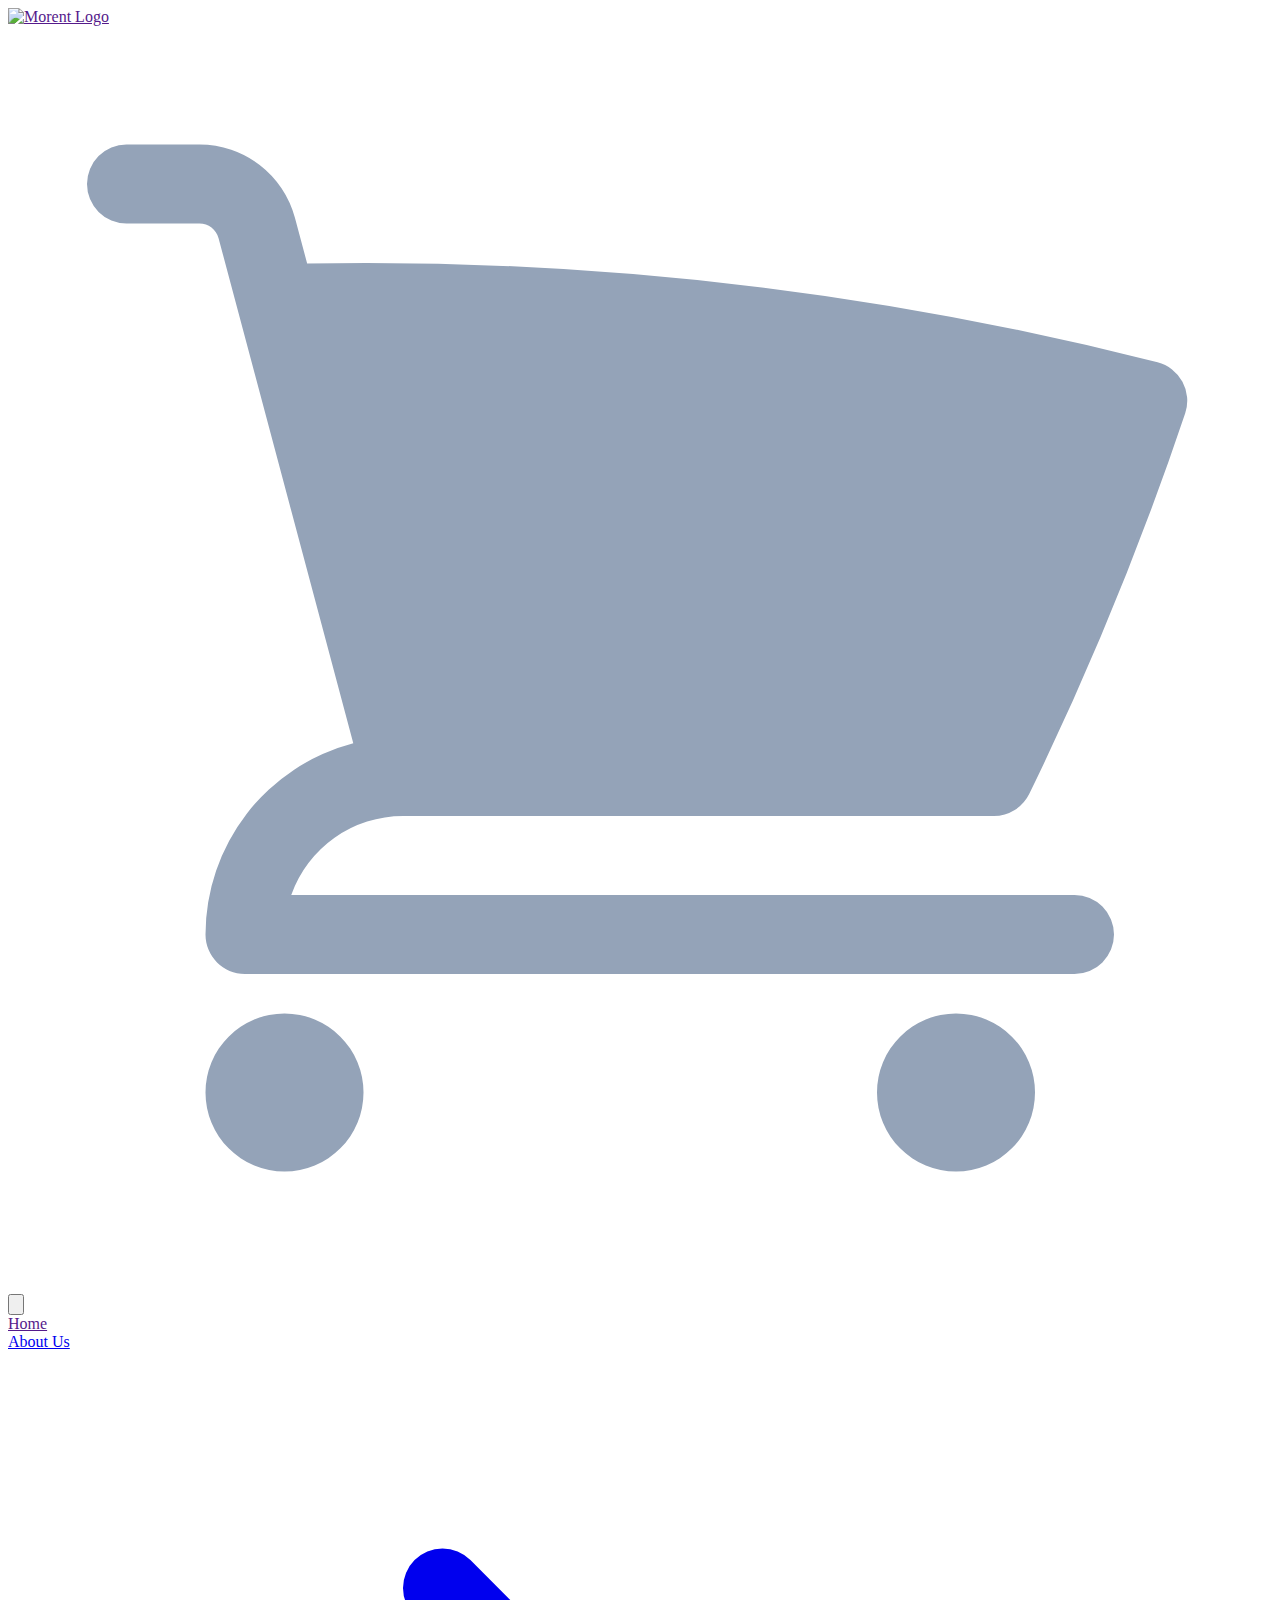
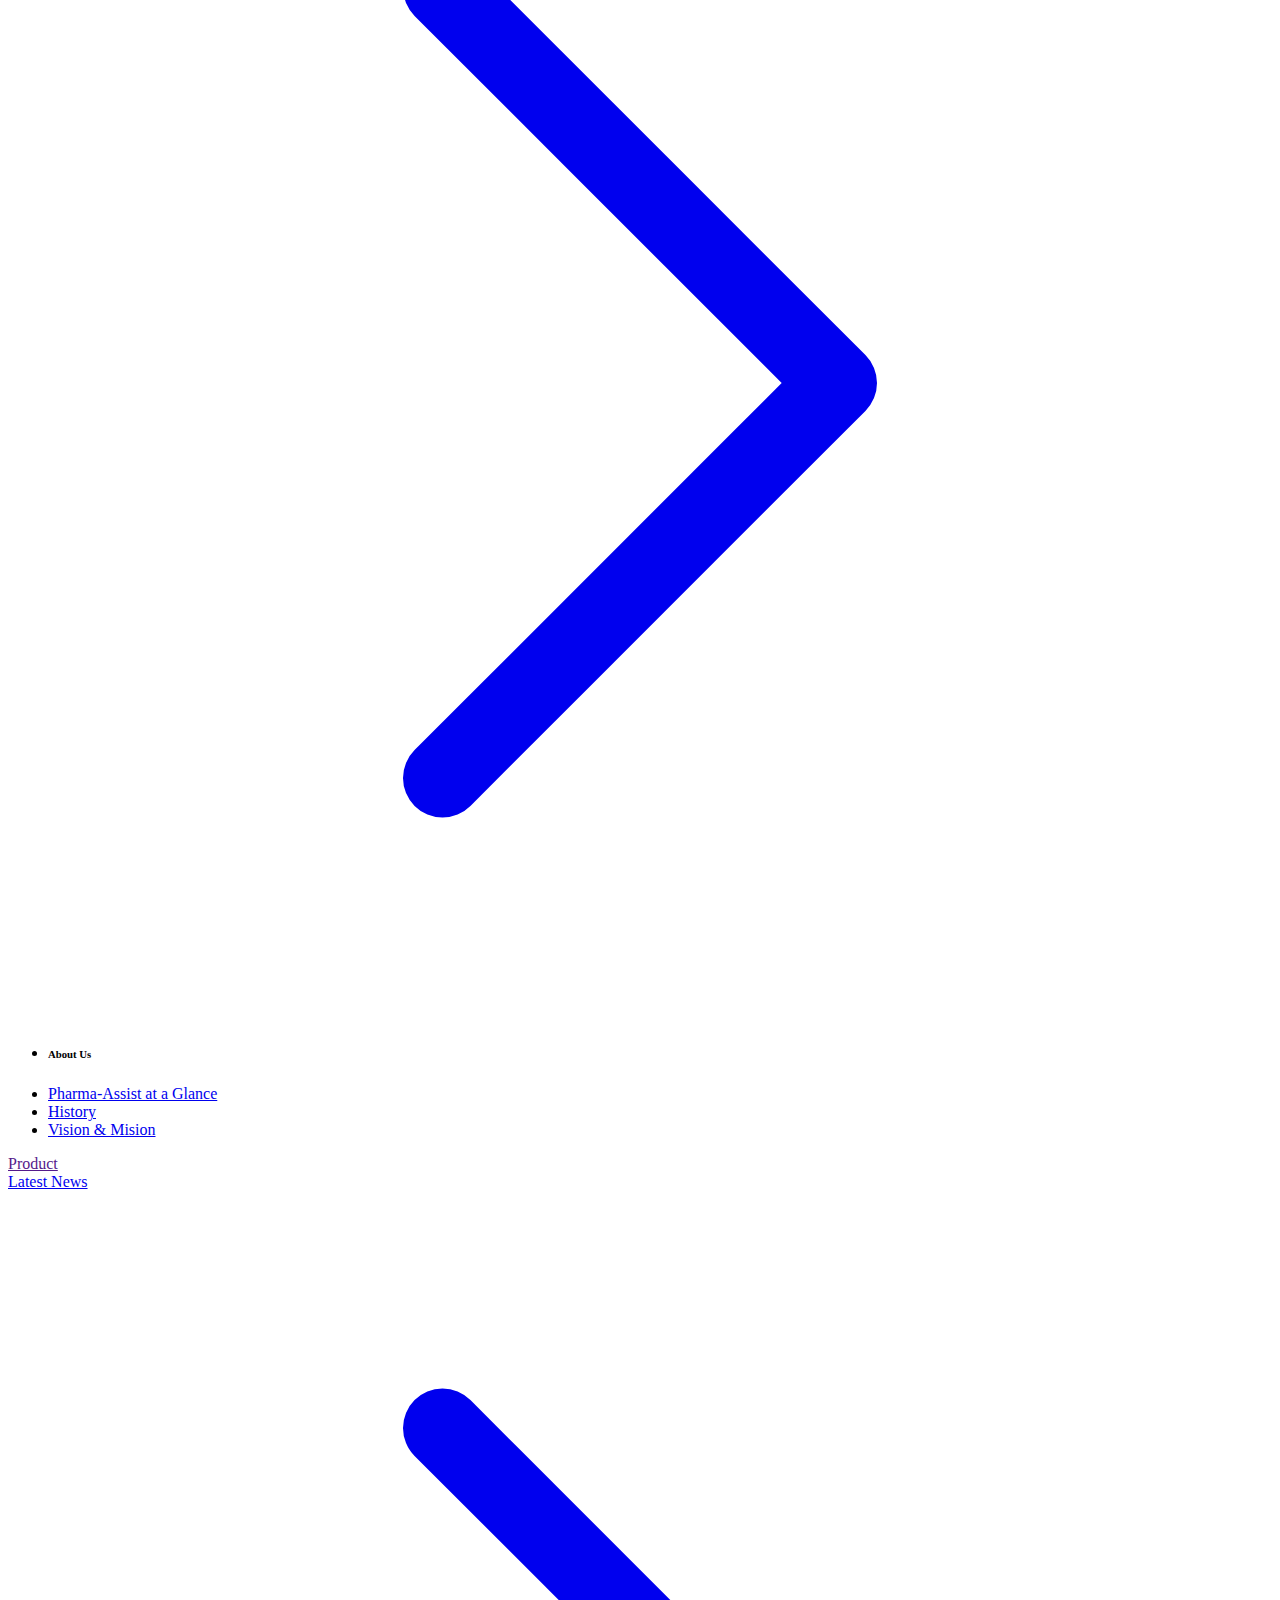
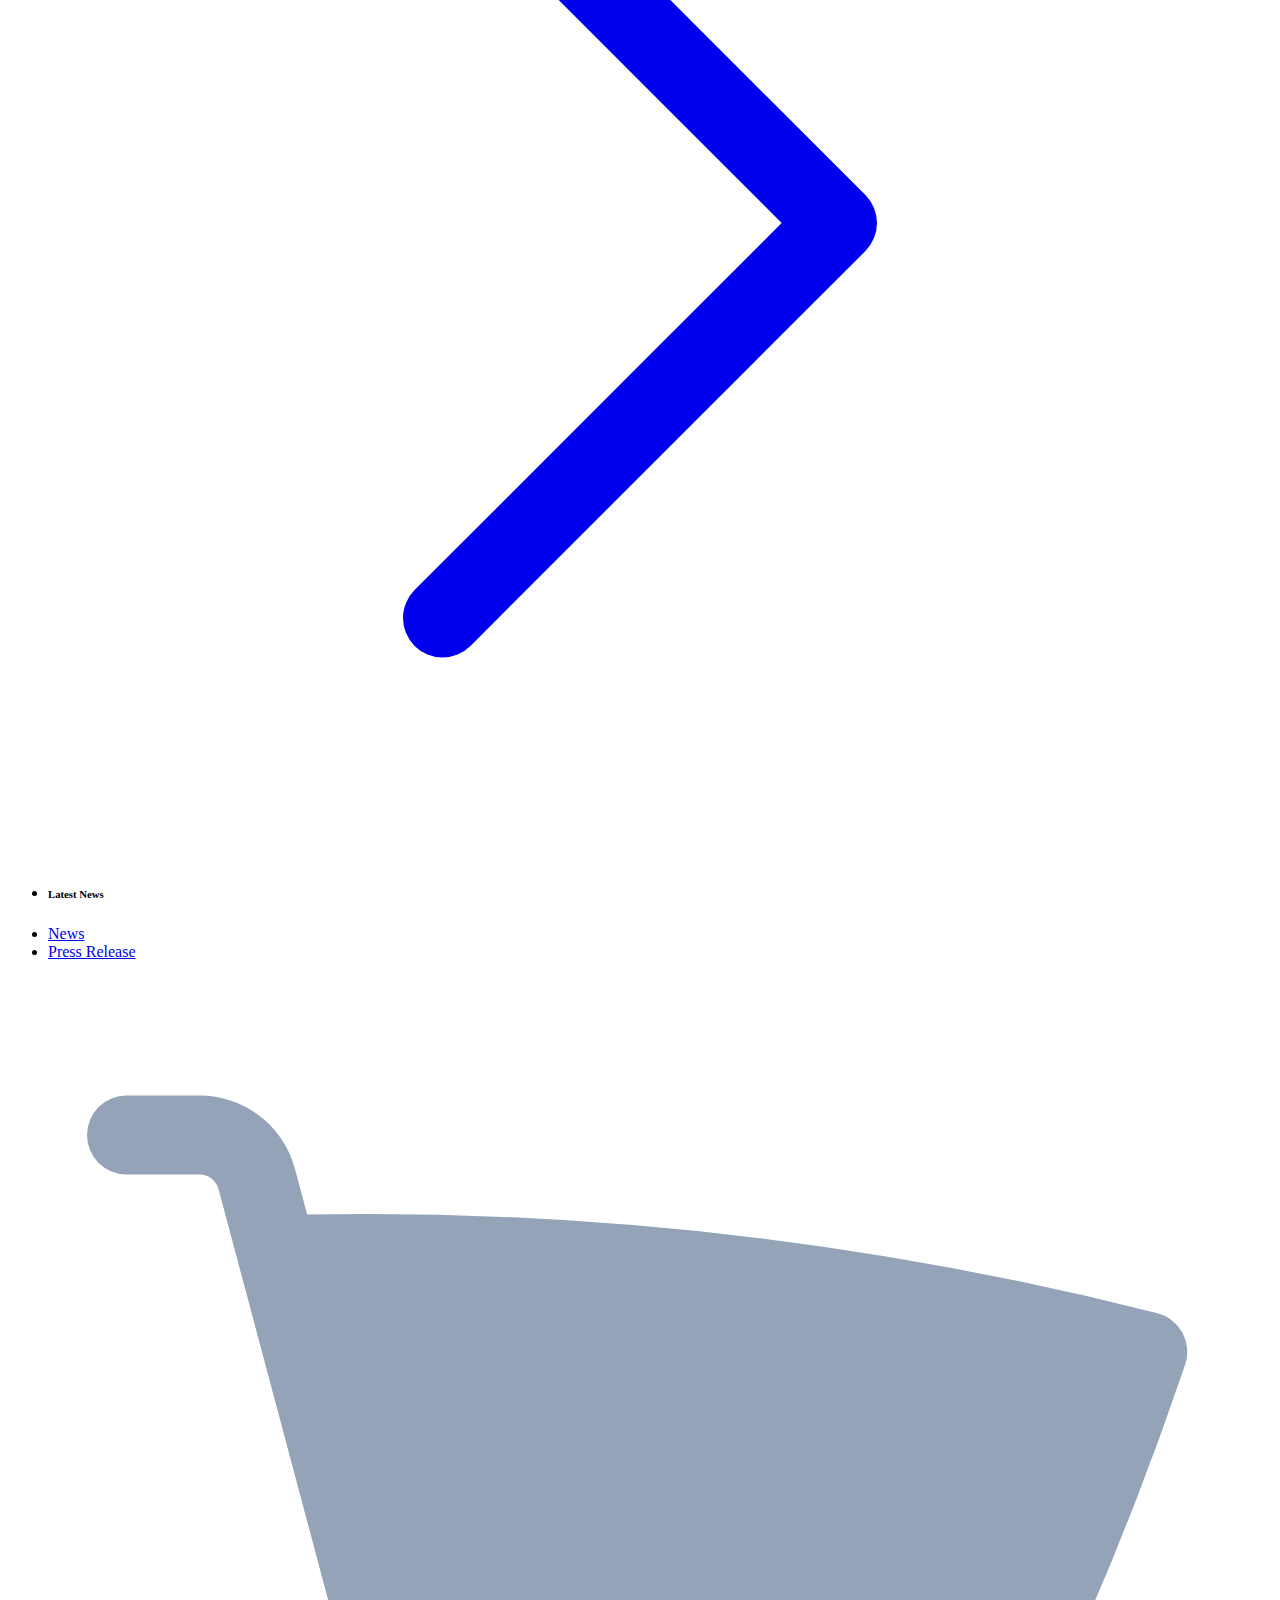
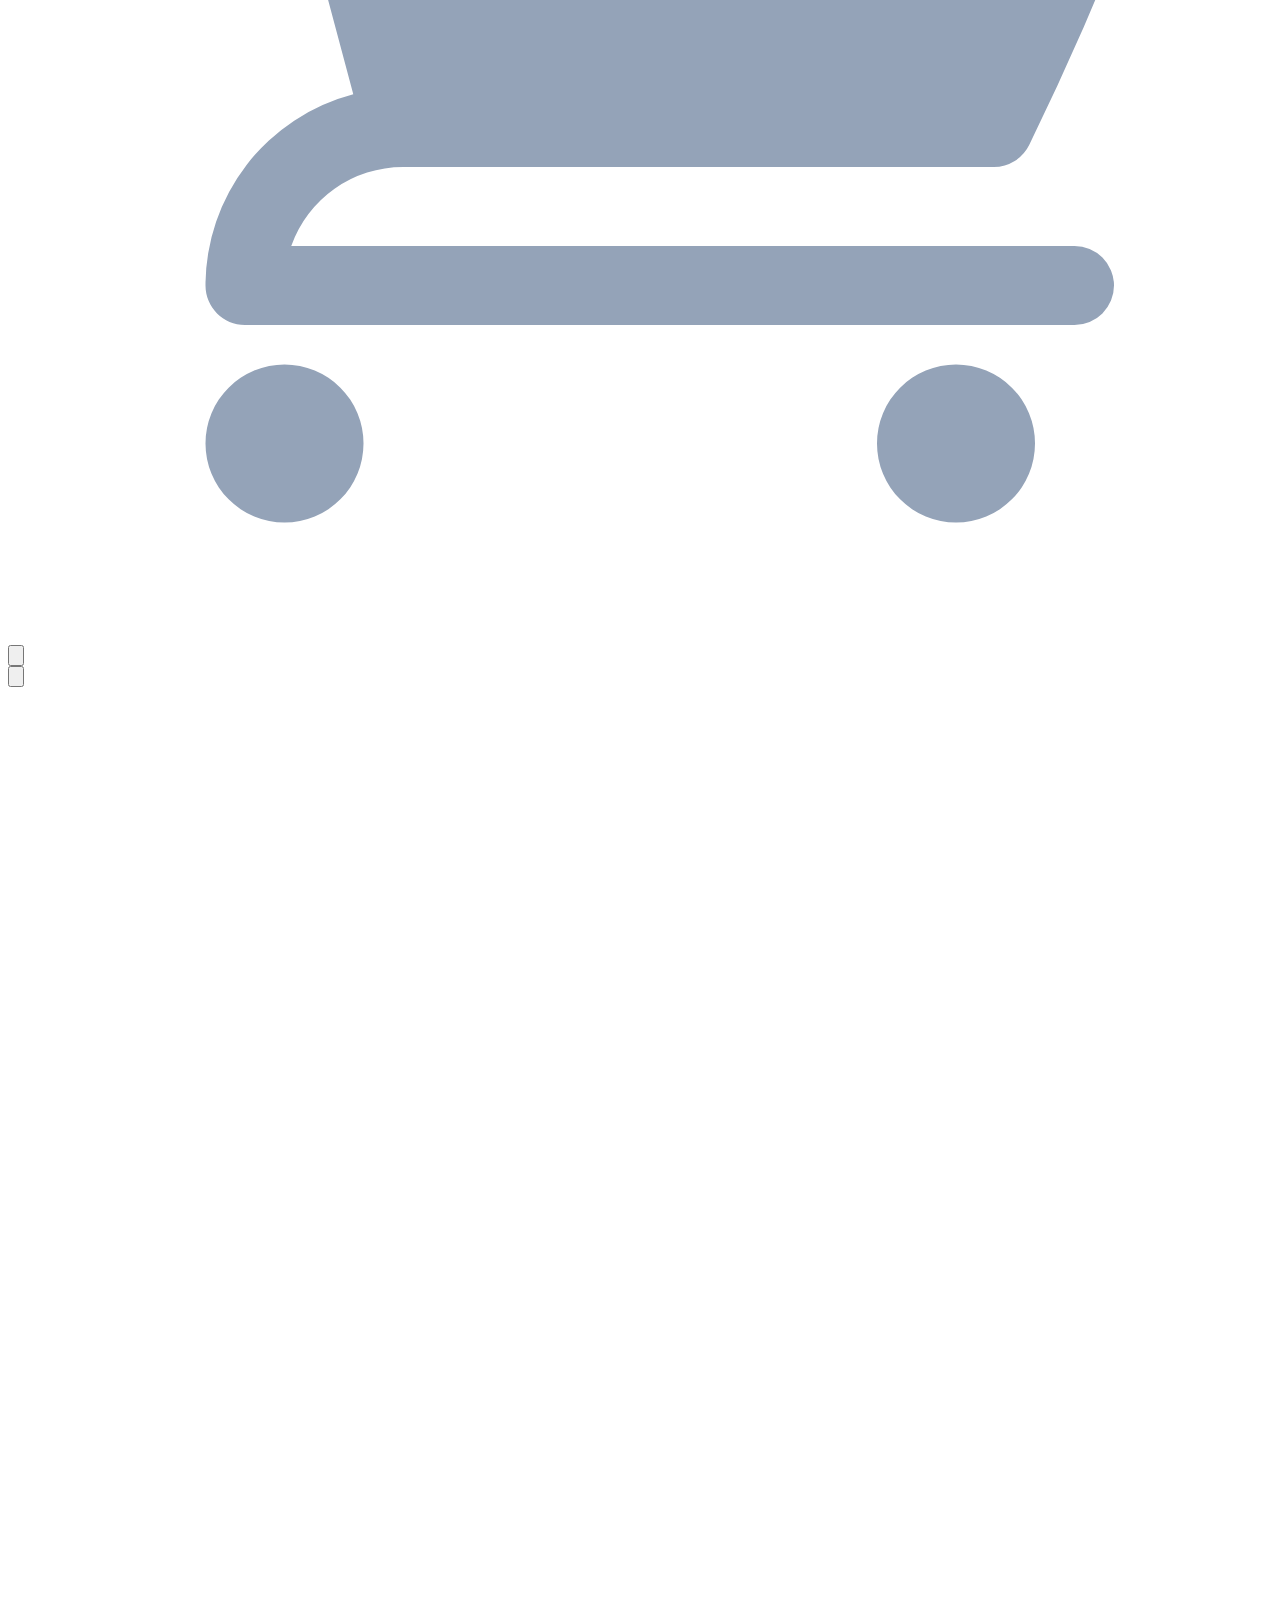
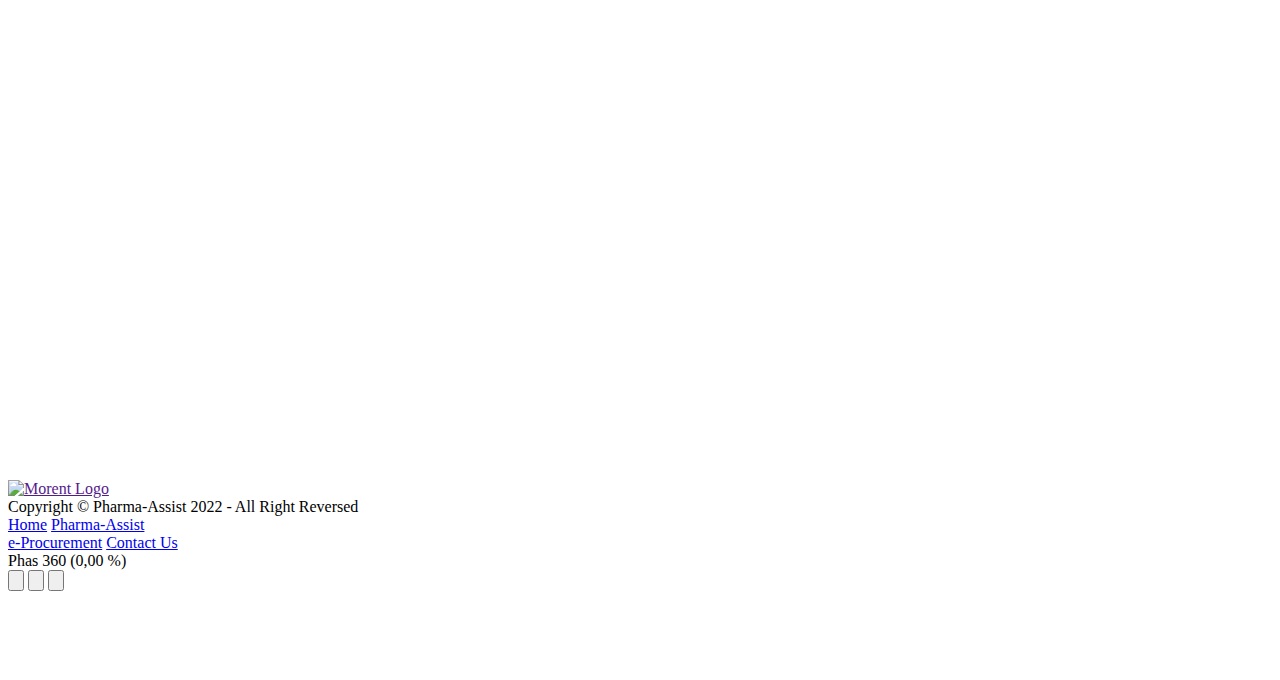
==== index.html @ 494ba5d2 "Revisi" ====
<!DOCTYPE html>
<html lang="en">
  <head>
    <meta charset="UTF-8" />
    <meta http-equiv="X-UA-Compatible" content="IE=edge" />
    <meta name="viewport" content="width=device-width, initial-scale=1.0" />
    <link rel="shortcut icon" href="assets/img/logo_ver.png" type="image/x-icon" />
    <link rel="stylesheet" href="assets/css/style.css" />
    <link href="https://unpkg.com/aos@2.3.1/dist/aos.css" rel="stylesheet" />
    <link rel="stylesheet" href="https://cdnjs.cloudflare.com/ajax/libs/animate.css/4.1.1/animate.min.css" />
    <title>Ujian Blok2 | Kelompok 4</title>
  </head>

  <body>
    <!-- Navbar fixed top-0 z-50 w-full-->
    <nav class="mx-auto shadow fixed top-0 z-50 xl:w-full w-full">
      <div class="container mx-auto flex bg-slate-100 items-center justify-around py-5 xl:py-0 xl:justify-between xl:px-16">
        <a href="" class="focus:outline-none focus-visible:ring-2 ring-neutral-900 rounded-sm z-50 hover:opacity-75 transition-opacity animate__animated animate__flipInX" aria-label="Go to homepage">
          <img src="assets/img/logo_hori.png" class="w-40 xl:w-52" alt="Morent Logo" />
        </a>
        <div class="flex justify-end">
          <a href="#" role="menuitem" class="py-1 mx-6 focus:outline-none hidden" href="" id="cartLg2">
            <svg xmlns="http://www.w3.org/2000/svg" viewBox="0 0 24 24" fill="#94a3b8" class="w-6 h-6 hover:fill-Blue transition-colors duration-300">
              <path
                d="M2.25 2.25a.75.75 0 000 1.5h1.386c.17 0 .318.114.362.278l2.558 9.592a3.752 3.752 0 00-2.806 3.63c0 .414.336.75.75.75h15.75a.75.75 0 000-1.5H5.378A2.25 2.25 0 017.5 15h11.218a.75.75 0 00.674-.421 60.358 60.358 0 002.96-7.228.75.75 0 00-.525-.965A60.864 60.864 0 005.68 4.509l-.232-.867A1.875 1.875 0 003.636 2.25H2.25zM3.75 20.25a1.5 1.5 0 113 0 1.5 1.5 0 01-3 0zM16.5 20.25a1.5 1.5 0 113 0 1.5 1.5 0 01-3 0z"
              />
            </svg>
          </a>

          <button id="menu" class="xl:hidden focus:outline-none focus-visible:ring-2 ring-neutral-900 rounded-sm text-neutral-900 hover:text-neutral-600 transition-colors" aria-expanded="false" aria-label="Open Menu">
            <svg xmlns="http://www.w3.org/2000/svg" class="h-8 w-8" fill="none" viewBox="0 0 24 24" stroke="currentColor" stroke-width="2">
              <path stroke-linecap="round" stroke-linejoin="round" d="M4 6h16M4 12h16M4 18h16" />
            </svg>
          </button>
        </div>

        <div role="menubar" class="hidden flex-col absolute z-40 right-0 left-0 top-16 bg-slate-100 text-center text-lg p-6 items-center xl:flex xl:flex-row xl:justify-end xl:static xl:shadow-none xl:w-1/2">
          <a role="menuitem" class="py-1 px-4 text-neutral-900 hover:text-Blue duration-300" href="">Home</a>

          <!-- Hover Dropdown -->
          <div class="xl:w-max w-full flex xl-flex-row flex-col justify-center" id="wrapHover1">
            <a role="menuitem" class="group px-4 py-1 text-neutral-900 hover:text-Blue transition duration-300 ease-in-out flex items-center justify-center xl:w-max w-full" href="#" type="button" id="hoverNav1">
              About Us
              <svg xmlns="http://www.w3.org/2000/svg" fill="none" viewBox="0 0 24 24" stroke-width="1.5" stroke="currentColor" class="w-4 h-4 ml-1.5 group-hover:rotate-90 transition-transform duration-300">
                <path stroke-linecap="round" stroke-linejoin="round" d="M8.25 4.5l7.5 7.5-7.5 7.5" />
              </svg>
            </a>
            <ul
              class="hidden shadow-none border-slate-200 xl:absolute top-[3.8rem] dropdown-menu xl:w-max w-full bg-slate-50 text-base z-50 py-2 list-none xl:text-left text-center rounded-lg xl:shadow-lg bg-clip-padding transition duration-300 border-[1px] flex flex-col self-center"
              id="ulNav1"
            >
              <li class="flex self-center xl:self-start w-max xl:px-4 px-0">
                <h6 class="text-gray-900 font-semibold text-md bg-transparent">
                  <span>About Us</span>
                </h6>
              </li>
              <li>
                <a
                  class="dropdown-item text-sm py-2 px-4 font-normal w-full whitespace-nowrap bg-transparent text-neutral-900 hover:text-Blue hover:bg-gray-100 transition duration-300 ease-in-out flex items-center justify-center xl:justify-start"
                  href="#"
                >
                  <span>Pharma-Assist at a Glance</span>
                </a>
              </li>
              <li>
                <a
                  href="/About.html"
                  class="dropdown-item text-sm py-2 px-4 font-normal w-full whitespace-nowrap bg-transparent text-neutral-900 hover:text-Blue hover:bg-gray-100 transition duration-300 ease-in-out flex items-center justify-center xl:justify-start"
                >
                  <span>History</span>
                </a>
              </li>
              <li>
                <a
                  href="About.html#vision"
                  class="dropdown-item text-sm py-2 px-4 font-normal w-full whitespace-nowrap bg-transparent text-neutral-900 hover:text-Blue hover:bg-gray-100 transition duration-300 ease-in-out flex items-center justify-center xl:justify-start"
                >
                  <span>Vision & Mision</span>
                </a>
              </li>
            </ul>
          </div>
          <!-- End Hover Dropdown -->

          <a role="menuitem" class="py-1 px-4 text-neutral-900 hover:text-Blue duration-300" href="">Product</a>

          <!-- Hover Dropdown -->
          <div class="xl:w-max w-full flex xl-flex-row flex-col justify-center" id="wrapHover2">
            <a role="menuitem" class="group px-4 py-1 text-neutral-900 hover:text-Blue transition duration-300 ease-in-out flex items-center justify-center xl:w-max w-full" href="#" type="button" id="hoverNav2">
              Latest News
              <svg xmlns="http://www.w3.org/2000/svg" fill="none" viewBox="0 0 24 24" stroke-width="1.5" stroke="currentColor" class="w-4 h-4 ml-1.5 group-hover:rotate-90 transition-transform duration-300">
                <path stroke-linecap="round" stroke-linejoin="round" d="M8.25 4.5l7.5 7.5-7.5 7.5" />
              </svg>
            </a>
            <ul
              class="hidden shadow-none border-slate-2 xl:absolute top-[3.8rem] dropdown-menu xl:w-max w-full bg-slate-50 text-base z-50 py-2 list-none xl:text-left text-center rounded-lg xl:shadow-lg bg-clip-padding transition duration-300 border-[1px] border-slate-200 flex flex-col self-center"
              id="ulNav2"
            >
              <li class="flex self-center xl:self-start w-max xl:px-4 px-0 xl:pr-20 pr-0">
                <h6 class="text-gray-900 font-semibold text-md bg-transparent">Latest News</h6>
              </li>
              <li>
                <a
                  class="dropdown-item text-sm py-2 px-4 font-normal w-full whitespace-nowrap bg-transparent text-gray-700 hover:text-Blue hover:bg-gray-100 transition duration-300 ease-in-out flex items-center justify-center xl:justify-start"
                  href="/New.html"
                >
                  <span>News</span>
                </a>
              </li>
              <li>
                <a
                  class="dropdown-item text-sm py-2 px-4 font-normal w-full whitespace-nowrap bg-transparent text-gray-700 hover:text-Blue hover:bg-gray-100 transition duration-300 ease-in-out flex items-center justify-center xl:justify-start"
                  href="/New.html#PressNews"
                >
                  <span>Press Release</span>
                </a>
              </li>
            </ul>
          </div>
          <!-- End Hover Dropdown -->

          <a href="#" role="menuitem" class="py-1 mx-6" href="" id="cartLg">
            <svg xmlns="http://www.w3.org/2000/svg" viewBox="0 0 24 24" fill="#94a3b8" class="w-6 h-6 hover:fill-Blue transition-colors duration-300">
              <path
                d="M2.25 2.25a.75.75 0 000 1.5h1.386c.17 0 .318.114.362.278l2.558 9.592a3.752 3.752 0 00-2.806 3.63c0 .414.336.75.75.75h15.75a.75.75 0 000-1.5H5.378A2.25 2.25 0 017.5 15h11.218a.75.75 0 00.674-.421 60.358 60.358 0 002.96-7.228.75.75 0 00-.525-.965A60.864 60.864 0 005.68 4.509l-.232-.867A1.875 1.875 0 003.636 2.25H2.25zM3.75 20.25a1.5 1.5 0 113 0 1.5 1.5 0 01-3 0zM16.5 20.25a1.5 1.5 0 113 0 1.5 1.5 0 01-3 0z"
              />
            </svg>
          </a>
        </div>
      </div>
    </nav>
    <!-- Navbar -->

    <!-- Carousel -->
    <section id="carousel">
      <div class="">
        <div
          class="max-w-full mx-auto relative xl:-mt-[1.5rem] mt-16 xl:-mb-12 -mb-0"
          x-data="{
        activeSlide: 1,
        slides: [
          {id: 1, title: 'Slide 1', src: 'assets/img/Mentats_carou.png'},
          {id: 2, title: 'Slide 2', src: 'assets/img/Peelz_carou.png'},
          {id: 3, title: 'Slide 3', src: 'assets/img/Triherbal_carou.png'},
          {id: 4, title: 'Slide 4', src: 'assets/img/Buffout_carou.png'}
        ],
        loop(){
            setInterval(() => {this.activeSlide = this.activeSlide === 4 ? 1 : this.activeSlide + 1}, 7000);
        }
      }"
          x-init="loop()"
        >
          <template x-for="(slide in slides" : key="slide.id">
            <div x-show="activeSlide === slide.id" class="text-white inline relative">
              <img :src="slide.src" class="object-cover w-full xl:h-full h-[14rem] scale-x-100 xl:scale-y-[.75] scale-y-1" />
            </div>
          </template>

          <div class="absolute flex inset-0">
            <div class="flex items-center justify-start w-1/2">
              <button
                class="bg-slate-200 hover:bg-Blue text-black hover:text-white font-bold rounded-full xl:w-10 xl:h-10 w-5 h-5 shadow-md flex items-center justify-center xl:ml-14 ml-4 transition duration-300"
                x-on:click="activeSlide = activeSlide === 1 ? slides.length : activeSlide - 1"
              >
                <svg xmlns="http://www.w3.org/2000/svg" fill="none" viewBox="0 0 24 24" stroke-width="1.5" stroke="currentColor" class="xl:w-5 xl:h-5 w-3 h-3">
                  <path stroke-linecap="round" stroke-linejoin="round" d="M15.75 19.5L8.25 12l7.5-7.5" />
                </svg>
              </button>
            </div>
            <div class="flex items-center justify-end w-1/2">
              <button
                class="bg-slate-200 hover:bg-Blue text-black hover:text-white font-bold rounded-full xl:w-10 xl:h-10 w-5 h-5 shadow-md flex items-center justify-center xl:mr-14 mr-4 transition duration-300"
                x-on:click="activeSlide = activeSlide === slides.length ? 1 : activeSlide + 1"
              >
                <svg xmlns="http://www.w3.org/2000/svg" fill="none" viewBox="0 0 24 24" stroke-width="1.5" stroke="currentColor" class="xl:w-5 xl:h-5 w-3 h-3">
                  <path stroke-linecap="round" stroke-linejoin="round" d="M8.25 4.5l7.5 7.5-7.5 7.5" />
                </svg>
              </button>
            </div>
          </div>

          <div class="absolute xl:w-1/3 w-1/2 xl:bottom-5 bottom-0 xl:-translate-y-[6.6rem] -translate-y-0 flex items-center justify-center xl:left-1/3 left-1/4">
            <template x-for="(slide in slides" : key="slide.id">
              <button
                class="flex-1 w-0 h-2 mt-4 mx-2 mb-2 rounded-full overflow-hidden transition-colors duration-200 ease-out shadow hover:bg-blue-400 hover:shadow-lg"
                :class="{
              'bg-Blue' : activeSlide === slide.id, 
              'bg-blue-100' : activeSlide !== slide.id, 
              }"
                x-on:click="activeSlide = slide.id"
              ></button>
            </template>
          </div>
        </div>
      </div>
    </section>
    <!-- end Carousel -->

    <!-- Body 1 -->
    <section>
      <div class="mx-4 h-max mb-10" data-aos="fade-up" data-aos-duration="1000">
        <div class="flex justify-around uppercase text-Blue xl:text-4xl text-base mt-10">
          <div class="flex justify-center items-center h-2">
            <label class="tracking-tight">________________</label>
          </div>
          <h1>SUSTAINABILITY</h1>
          <div class="flex justify-center items-center h-2">
            <label class="tracking-tight">________________</label>
          </div>
        </div>

        <div class="mt-14 flex xl:flex-row flex-col xl:gap-0 gap-6 box-border justify-center">
          <!-- max-w-base kalo card dikit -->

          <div class="flex justify-center" data-aos="fade-up" data-aos-duration="1000" data-aos-delay="100">
            <div class="bg-white max-w-xs flex flex-col justify-start">
              <div class="w-1/4 h-1/4 flex self-center">
                <img class="w-full h-full" src="assets/img/sus1.png" alt="sus1" />
              </div>
              <div class="text-center flex justify-between flex-col">
                <h5 class="text-gray-900 text-3xl font-medium mb-2">Environmental Preservation</h5>
                <p class="text-gray-700 text-base my-2 mx-5">Reducing environment impact from the company's operations</p>
              </div>
              <div class="flex justify-center">
                <button
                  type="button"
                  class="inline-block px-6 py-2.5 bg-blue-500 text-white font-medium text-xs leading-tight uppercase rounded-full shadow-md hover:bg-Blue hover:shadow-lg focus:bg-Blue focus:shadow-lg focus:outline-none focus:ring-0 active:bg-blue-800 active:shadow-lg transition duration-150 ease-in-out"
                >
                  See More
                </button>
              </div>
            </div>
          </div>

          <div class="flex justify-center" data-aos="fade-up" data-aos-duration="1000" data-aos-delay="200">
            <div class="bg-white max-w-xs flex flex-col justify-start">
              <div class="w-1/4 h-1/4 self-center">
                <img class="w-full h-full" src="assets/img/sus2.png" alt="sus2" />
              </div>
              <div class="text-center flex flex-col justify-between">
                <h5 class="text-gray-900 text-3xl font-medium my-2 mx-3">Inclusive Business</h5>
                <p class="text-gray-700 text-base my-2 mx-5">Supporting the inclusion of scientists in our research and contributing to socio-economic development of surrounding</p>
                <div class="flex justify-center">
                  <button
                    type="button"
                    class="inline-block px-6 py-2.5 bg-blue-500 text-white font-medium text-xs leading-tight uppercase rounded-full shadow-md hover:bg-Blue hover:shadow-lg focus:bg-Blue focus:shadow-lg focus:outline-none focus:ring-0 active:bg-blue-800 active:shadow-lg transition duration-150 ease-in-out"
                  >
                    See More
                  </button>
                </div>
              </div>
            </div>
          </div>

          <div class="flex justify-center" data-aos="fade-up" data-aos-duration="1000" data-aos-delay="300">
            <div class="bg-white max-w-xs flex flex-col justify-start">
              <div class="self-center w-1/4 h-1/4">
                <img class="w-full h-full" src="assets/img/sus3.png" alt="sus3" />
              </div>
              <div class="text-center flex flex-col justify-between">
                <h5 class="text-gray-900 text-3xl font-medium my-2 mx-3">Employee Welfare</h5>
                <p class="text-gray-700 text-base my-2 mx-5">Upholding human rights and improving employee welfare</p>
                <div class="flex justify-center">
                  <button
                    type="button"
                    class="inline-block px-6 py-2.5 bg-blue-500 text-white font-medium text-xs leading-tight uppercase rounded-full shadow-md hover:bg-Blue hover:shadow-lg focus:bg-Blue focus:shadow-lg focus:outline-none focus:ring-0 active:bg-blue-800 active:shadow-lg transition duration-150 ease-in-out"
                  >
                    See More
                  </button>
                </div>
              </div>
            </div>
          </div>
        </div>

        <div class="mt-8 flex xl:flex-row flex-col xl:gap-0 gap-6 box-border justify-center">
          <div class="flex justify-center" data-aos="fade-up" data-aos-duration="1000" data-aos-delay="100">
            <div class="bg-white max-w-xs flex flex-col justify-start">
              <div class="self-center w-1/4 h-1/4">
                <img class="w-full h-full" src="assets/img/sus4.png" alt="sus4" />
              </div>
              <div class="text-center flex flex-col justify-between">
                <h5 class="text-gray-900 text-3xl font-medium my-2 mx-3">Product Integrity</h5>
                <p class="text-gray-700 text-base my-2 mx-5">Providing high quality, safe, and healthy products</p>
                <div class="flex justify-center">
                  <button
                    type="button"
                    class="inline-block px-6 py-2.5 bg-blue-500 text-white font-medium text-xs leading-tight uppercase rounded-full shadow-md hover:bg-Blue hover:shadow-lg focus:bg-Blue focus:shadow-lg focus:outline-none focus:ring-0 active:bg-blue-800 active:shadow-lg transition duration-150 ease-in-out"
                  >
                    See More
                  </button>
                </div>
              </div>
            </div>
          </div>

          <div class="flex justify-center" data-aos="fade-up" data-aos-duration="1000" data-aos-delay="200">
            <div class="bg-white max-w-xs flex flex-col justify-start">
              <div class="self-center w-1/4 h-1/4">
                <img class="w-full h-full" src="assets/img/sus5.png" alt="sus5" />
              </div>
              <div class="text-center flex flex-col justify-between">
                <h5 class="text-gray-900 text-3xl font-medium my-2 mx-3">Sustainable Sourcing</h5>
                <p class="text-gray-700 text-base my-2 mx-5">Ensuring a sustainable and responsible sourcing throughout supply chain</p>
                <div class="flex justify-center">
                  <button
                    type="button"
                    class="inline-block px-6 py-2.5 bg-blue-500 text-white font-medium text-xs leading-tight uppercase rounded-full shadow-md hover:bg-Blue hover:shadow-lg focus:bg-Blue focus:shadow-lg focus:outline-none focus:ring-0 active:bg-blue-800 active:shadow-lg transition duration-150 ease-in-out"
                  >
                    See More
                  </button>
                </div>
              </div>
            </div>
          </div>
        </div>
      </div>
    </section>
    <!-- End Body 1 -->

    <!-- Body 2 (All Product) -->
    <section>
      <div
        class="mx-4 mt-15 h-max pt-10 pb-36 flex justify-center relative"
        x-data="{
        activeSlide: 1,
        slides: [
          {id: 1, title: 'Mentats', brand: 'assets/img/Mentats_brand.png', src: 'assets/img/Mentats.png', desc: 'The chalky red tablets manufactured by Med-Tek Laboratories were a popular recreational drug that was favored by consumers for their effect on creativity. The active ingredient is a powerful nootropic that increases memory-related functions and speeds up other mental processes.'},
          {id: 2, title: 'Peelz', brand: 'assets/img/Peelz_brand.png', src: 'assets/img/Peelz.png', desc: 'Genteks opioid painkiller for severe pain, if Paracetamol or Ibuprofen doesnt help. Hospital-environment only and CEDA-certified safe.'},
          {id: 3, title: 'Triherbal', brand: 'assets/img/Triherbal_brand.png', src: 'assets/img/Triherbal.png', desc: 'Consist of native plant species from the Arklay Mountains in Raccoon City. The green herb helps strengthen the natural healing process so that wounds heal faster while also having an active immune function that helps fight viral infection. The blue herb neutralizes natural toxins, while the red herb is used to enhance the effects of other herbs when mixed.'},
          {id: 4, title: 'Buffout', brand: 'assets/img/Buffout_brand.png', src: 'assets/img/Buffout.png', desc: 'Highly advanced steroids that increase strength, reflexes, and endurance. Although highly addictive, it was a popular choice among athletes. Their clandestine - and illicit - use of the drug made its use by amateurs popular and widespread. With it, they could run longer and work out harder without the burden of unnecessary training'}
        ],
        loop(){
            setInterval(() => {this.activeSlide = this.activeSlide === 4 ? 1 : this.activeSlide + 1}, 7000);
        }
      }"
        x-init="loop()"
        data-aos="fade-up"
        data-aos-duration="1000"
      >
        <div class="w-full flex flex-col items-center">
          <div class="flex justify-around uppercase text-Blue xl:text-4xl text-base w-full">
            <div class="flex justify-center items-center h-2">
              <label class="tracking-tight">________________</label>
            </div>
            <h1>Our Product</h1>
            <div class="flex justify-center items-center h-2">
              <label class="tracking-tight">________________</label>
            </div>
          </div>
          <!-- Detail Product -->
          <div class="mt-7 h-max w-max xl:px-16 px-0" data-aos="fade-up" data-aos-duration="1000" data-aos-delay="100">
            <template x-for="(slide in slides" : key="slide.id">
              <div x-show="activeSlide === slide.id" class="text-black">
                <div class="py-5">
                  <h1 x-text="slide.title" class="text-center text-3xl font-medium"></h1>
                </div>

                <div class="flex xl:flex-row flex-col justify-center items-center space-x-10 xl:py-5 py-0">
                  <img :src="slide.src" class="object-cover w-72 xl:h-full h-full xl:scale-100 scale-50" />

                  <div class="flex flex-col">
                    <div class="xl:w-[30rem] w-[15rem]">
                      <p x-text="slide.desc" class="text-sm xl:text-lg font-semibold"></p>
                    </div>
                    <button
                      type="button"
                      class="my-5 inline-block py-3 xl:w-1/4 w-max xl:px-0 px-4 bg-blue-500 text-white text leading-tight rounded-full shadow-md hover:bg-Blue hover:shadow-lg focus:shadow-lg focus:outline-none focus:ring-0 active:bg-blue-800 active:shadow-lg transition duration-150 ease-in-out"
                    >
                      See More
                    </button>
                  </div>
                </div>
              </div>
            </template>
            <!-- test -->

            <div class="hidden absolute xl:w-1/2 w-full top-1/3 flex items-center justify-between xl:left-1/4 left-0" id="kiriKanan2" data-aos="fade-up" data-aos-duration="1000" data-aos-delay="50">
              <button x-on:click="activeSlide = activeSlide === 1 ? slides.length : activeSlide - 1" class="flex justify-center items-center bg-gray-300 rounded-full p-3 group duration-300 hover:bg-Blue mr-5">
                <svg xmlns="http://www.w3.org/2000/svg" fill="none" viewBox="0 0 24 24" stroke-width="1.5" stroke="currentColor" class="xl:w-6 xl:h-6 w-4 h-4 duration-300 group-hover:stroke-white">
                  <path stroke-linecap="round" stroke-linejoin="round" d="M15.75 19.5L8.25 12l7.5-7.5" />
                </svg>
              </button>
              <button x-on:click="activeSlide = activeSlide === slides.length ? 1 : activeSlide + 1" class="flex justify-center items-center bg-gray-300 rounded-full p-3 group duration-300 hover:bg-Blue ml-5">
                <svg xmlns="http://www.w3.org/2000/svg" fill="none" viewBox="0 0 24 24" stroke-width="1.5" stroke="currentColor" class="xl:w-6 xl:h-6 w-4 h-4 group-hover:stroke-white duration-300">
                  <path stroke-linecap="round" stroke-linejoin="round" d="M8.25 4.5l7.5 7.5-7.5 7.5" />
                </svg>
              </button>
            </div>

            <!-- end test -->
          </div>
          <!-- End Detail Product -->
        </div>

        <div class="absolute xl:w-1/2 w-1/2 bottom-3 flex items-center justify-center xl:left-1/4 left-1/4" id="kiriKanan" data-aos="fade-up" data-aos-duration="1000" data-aos-delay="50">
          <button x-on:click="activeSlide = activeSlide === 1 ? slides.length : activeSlide - 1" class="flex justify-center items-center bg-gray-300 rounded-full p-3 group duration-300 hover:bg-Blue mr-5">
            <svg xmlns="http://www.w3.org/2000/svg" fill="none" viewBox="0 0 24 24" stroke-width="1.5" stroke="currentColor" class="xl:w-6 xl:h-6 w-3 h-3 duration-300 group-hover:stroke-white">
              <path stroke-linecap="round" stroke-linejoin="round" d="M15.75 19.5L8.25 12l7.5-7.5" />
            </svg>
          </button>
          <template x-for="(slide in slides" : key="slide.id">
            <button
              class="flex-1 w-20 h-[7.8rem] mx-[.4px] overflow-hidden transition-opacity duration-300 ease-out border-2 border-slate-300 hover:opacity-100 shadow"
              x-on:click="activeSlide = slide.id"
              :class="{
               'opacity-100' : activeSlide === slide.id, 
              'opacity-50 shadow-lg' : activeSlide !== slide.id, 
               }"
            >
              <img :src="slide.brand" alt="" class="object-cover w-full h-full scale-75" />
            </button>
          </template>
          <button x-on:click="activeSlide = activeSlide === slides.length ? 1 : activeSlide + 1" class="flex justify-center items-center bg-gray-300 rounded-full p-3 group duration-300 hover:bg-Blue ml-5">
            <svg xmlns="http://www.w3.org/2000/svg" fill="none" viewBox="0 0 24 24" stroke-width="1.5" stroke="currentColor" class="xl:w-6 xl:h-6 w-3 h-3 group-hover:stroke-white duration-300">
              <path stroke-linecap="round" stroke-linejoin="round" d="M8.25 4.5l7.5 7.5-7.5 7.5" />
            </svg>
          </button>
        </div>
      </div>
    </section>

    <section>
      <div class="mx-4 h-[80vh] pt-10 flex flex-col justify-center" data-aos="fade-up" data-aos-duration="1000">
        <div class="flex justify-around uppercase text-Blue xl:text-4xl text-base w-full">
          <div class="flex justify-center items-center h-2">
            <label class="tracking-tight">________________</label>
          </div>
          <h1>Latest News</h1>
          <div class="flex justify-center items-center h-2">
            <label class="tracking-tight">________________</label>
          </div>
        </div>
        <!-- Content -->
        <div class="mt-16 flex xl:flex-row flex-col justify-center gap-6 box-border items-center">
          <!-- card 1 -->
          <div class="flex justify-center h-56 bg-[url('../../assets/img/bg-card.png')] bg-no-repeat" data-aos="fade-up" data-aos-duration="1000" data-aos-delay="100">
            <div class="max-w-xs text-white flex flex-col justify-around">
              <div class="mx-5 mt-3">
                <h5>6th of July, 2020</h5>
              </div>
              <div class="mx-5 text-left">
                <p class="text-base">The Umbrella Corporation releases "Triherbal", a herbal supplement to treat symptoms of the endemic Raccoon City t-Virus</p>
              </div>
              <div class="mx-5">
                <a href="#" class="pr-2 font-medium text-sm leading-tight shadow-md hover:shadow-lg focus:shadow-lg focus:outline-none focus:ring-0 active:shadow-lg transition duration-150 ease-in-out">See More</a>
              </div>
            </div>
          </div>
          <!-- End card 1 -->
          <!-- card 2 -->
          <div class="flex justify-center h-56 bg-[url('../../assets/img/bg-card.png')] bg-no-repeat" data-aos="fade-up" data-aos-duration="1000" data-aos-delay="200">
            <div class="max-w-xs text-white flex flex-col justify-around">
              <div class="mx-5 mt-3">
                <h5>15th of April, 2020</h5>
              </div>
              <div class="mx-5 text-left">
                <p class="text-base">Pharma-Assist donates 20.000 USD to assist communities and health workers in Raccoon City, Arklay County</p>
              </div>
              <div class="mx-5">
                <a href="#" class="pr-2 font-medium text-sm leading-tight shadow-md hover:shadow-lg focus:shadow-lg focus:outline-none focus:ring-0 active:shadow-lg transition duration-150 ease-in-out">See More</a>
              </div>
            </div>
          </div>
          <!-- End card 2 -->
          <!-- card 3 -->
          <div class="flex justify-center h-56 bg-[url('../../assets/img/bg-card.png')] bg-no-repeat" data-aos="fade-up" data-aos-duration="1000" data-aos-delay="300">
            <div class="max-w-xs text-white flex flex-col justify-around">
              <div class="mx-5 mt-3">
                <h5>18th of December, 2019</h5>
              </div>
              <div class="mx-5 text-left">
                <p class="text-base">Gentek receives positive CHMP opinion for Lupkynis (voclosporin) for the treatment of active lupus nephritis</p>
              </div>
              <div class="mx-5">
                <a href="#" class="pr-2 font-medium text-sm leading-tight shadow-md hover:shadow-lg focus:shadow-lg focus:outline-none focus:ring-0 active:shadow-lg transition duration-150 ease-in-out">See More</a>
              </div>
            </div>
          </div>
          <!-- End card 3 -->
        </div>
        <!-- End Content -->
      </div>
    </section>

    <section>
      <footer class="bg-gray-800">
        <div class="mx-0 xl:mx-64 h-max xl:h-[35vh] pt-7 xl:mt-0 mt-52">
          <div class="flex justify-between xl:flex-row flex-col text-white mx-3 mb-3 xl:gap-0 gap-2">
            <a href="" class="focus:outline-none focus-visible:ring-2 ring-neutral-900 rounded-sm z-50 hover:opacity-75 transition-opacity xl:static flex justify-center" aria-label="Go to homepage">
              <img src="assets/img/logo_hori.png" class="w-44 xl:w-52" alt="Morent Logo" />
            </a>
            <div class="flex justify-center items-center xl:text-base text-sm">
              <label>Copyright &copy Pharma-Assist 2022 - All Right Reversed</label>
            </div>
          </div>
          <div class="w-full bg-white h-[1.2px] rounded"></div>
          <div class="mt-2 flex xl:flex-row flex-col xl:justify-start justify-center xl:gap-4 gap-2 text-white">
            <div class="flex justify-center xl:gap-4 gap-6">
              <a href="#" class="hover:text-Blue transition-colors duration-300">Home</a>
              <a href="#" class="hover:text-Blue transition-colors duration-300">Pharma-Assist</a>
            </div>
            <div class="flex justify-center xl:gap-4 gap-6">
              <a href="#" class="hover:text-Blue transition-colors duration-300">e-Procurement</a>
              <a href="#" class="hover:text-Blue transition-colors duration-300">Contact Us</a>
            </div>
          </div>
          <div class="flex xl:justify-between justify-around text-white xl:mt-0 mt-7">
            <div class="flex items-center">
              <label>Phas 360 (0,00 %)</label>
            </div>
            <div class="flex justify-end items-center gap-2">
              <button
                type="button"
                data-mdb-ripple="true"
                data-mdb-ripple-color="light"
                class="inline-block p-2 mb-2 text-white font-medium text-xs leading-tight uppercase rounded-full shadow-md hover:shadow-lg focus:shadow-lg focus:outline-none focus:ring-0 active:shadow-lg transition duration-150 ease-in-out bg-gray-700 hover:bg-gray-600"
              >
                <svg xmlns="http://www.w3.org/2000/svg" viewBox="0 0 448 512" class="w-5 h-5">
                  <!--! Font Awesome Pro 6.0.0 by @fontawesome - https://fontawesome.com License - https://fontawesome.com/license (Commercial License) Copyright 2022 Fonticons, Inc. -->
                  <path
                    fill="currentColor"
                    d="M224.1 141c-63.6 0-114.9 51.3-114.9 114.9s51.3 114.9 114.9 114.9S339 319.5 339 255.9 287.7 141 224.1 141zm0 189.6c-41.1 0-74.7-33.5-74.7-74.7s33.5-74.7 74.7-74.7 74.7 33.5 74.7 74.7-33.6 74.7-74.7 74.7zm146.4-194.3c0 14.9-12 26.8-26.8 26.8-14.9 0-26.8-12-26.8-26.8s12-26.8 26.8-26.8 26.8 12 26.8 26.8zm76.1 27.2c-1.7-35.9-9.9-67.7-36.2-93.9-26.2-26.2-58-34.4-93.9-36.2-37-2.1-147.9-2.1-184.9 0-35.8 1.7-67.6 9.9-93.9 36.1s-34.4 58-36.2 93.9c-2.1 37-2.1 147.9 0 184.9 1.7 35.9 9.9 67.7 36.2 93.9s58 34.4 93.9 36.2c37 2.1 147.9 2.1 184.9 0 35.9-1.7 67.7-9.9 93.9-36.2 26.2-26.2 34.4-58 36.2-93.9 2.1-37 2.1-147.8 0-184.8zM398.8 388c-7.8 19.6-22.9 34.7-42.6 42.6-29.5 11.7-99.5 9-132.1 9s-102.7 2.6-132.1-9c-19.6-7.8-34.7-22.9-42.6-42.6-11.7-29.5-9-99.5-9-132.1s-2.6-102.7 9-132.1c7.8-19.6 22.9-34.7 42.6-42.6 29.5-11.7 99.5-9 132.1-9s102.7-2.6 132.1 9c19.6 7.8 34.7 22.9 42.6 42.6 11.7 29.5 9 99.5 9 132.1s2.7 102.7-9 132.1z"
                  />
                </svg>
              </button>

              <button
                type="button"
                data-mdb-ripple="true"
                data-mdb-ripple-color="light"
                class="inline-block p-2 mb-2 text-white font-medium text-xs leading-tight uppercase rounded-full shadow-md hover:shadow-lg focus:shadow-lg focus:outline-none focus:ring-0 active:shadow-lg transition duration-150 ease-in-out bg-gray-700 hover:bg-gray-600"
              >
                <svg xmlns="http://www.w3.org/2000/svg" viewBox="0 0 576 512" class="w-5 h-5">
                  <!--! Font Awesome Pro 6.0.0 by @fontawesome - https://fontawesome.com License - https://fontawesome.com/license (Commercial License) Copyright 2022 Fonticons, Inc. -->
                  <path
                    fill="currentColor"
                    d="M549.655 124.083c-6.281-23.65-24.787-42.276-48.284-48.597C458.781 64 288 64 288 64S117.22 64 74.629 75.486c-23.497 6.322-42.003 24.947-48.284 48.597-11.412 42.867-11.412 132.305-11.412 132.305s0 89.438 11.412 132.305c6.281 23.65 24.787 41.5 48.284 47.821C117.22 448 288 448 288 448s170.78 0 213.371-11.486c23.497-6.321 42.003-24.171 48.284-47.821 11.412-42.867 11.412-132.305 11.412-132.305s0-89.438-11.412-132.305zm-317.51 213.508V175.185l142.739 81.205-142.739 81.201z"
                  />
                </svg>
              </button>

              <button
                type="button"
                data-mdb-ripple="true"
                data-mdb-ripple-color="light"
                class="inline-block p-2 mb-2 text-white font-medium text-xs leading-tight uppercase rounded-full shadow-md hover:shadow-lg focus:shadow-lg focus:outline-none focus:ring-0 active:shadow-lg transition duration-150 ease-in-out bg-gray-700 hover:bg-gray-600"
              >
                <svg xmlns="http://www.w3.org/2000/svg" viewBox="0 0 512 512" class="w-5 h-5">
                  <!--! Font Awesome Pro 6.0.0 by @fontawesome - https://fontawesome.com License - https://fontawesome.com/license (Commercial License) Copyright 2022 Fonticons, Inc. -->
                  <path
                    fill="currentColor"
                    d="M459.37 151.716c.325 4.548.325 9.097.325 13.645 0 138.72-105.583 298.558-298.558 298.558-59.452 0-114.68-17.219-161.137-47.106 8.447.974 16.568 1.299 25.34 1.299 49.055 0 94.213-16.568 130.274-44.832-46.132-.975-84.792-31.188-98.112-72.772 6.498.974 12.995 1.624 19.818 1.624 9.421 0 18.843-1.3 27.614-3.573-48.081-9.747-84.143-51.98-84.143-102.985v-1.299c13.969 7.797 30.214 12.67 47.431 13.319-28.264-18.843-46.781-51.005-46.781-87.391 0-19.492 5.197-37.36 14.294-52.954 51.655 63.675 129.3 105.258 216.365 109.807-1.624-7.797-2.599-15.918-2.599-24.04 0-57.828 46.782-104.934 104.934-104.934 30.213 0 57.502 12.67 76.67 33.137 23.715-4.548 46.456-13.32 66.599-25.34-7.798 24.366-24.366 44.833-46.132 57.827 21.117-2.273 41.584-8.122 60.426-16.243-14.292 20.791-32.161 39.308-52.628 54.253z"
                  />
                </svg>
              </button>
            </div>
          </div>
        </div>
      </footer>
    </section>

    <script defer src="https://unpkg.com/alpinejs@3.x.x/dist/cdn.min.js"></script>
    <script src="assets/js/main.js"></script>
    <script src="https://unpkg.com/aos@2.3.1/dist/aos.js"></script>
    <script>
      AOS.init();
    </script>
  </body>
</html>
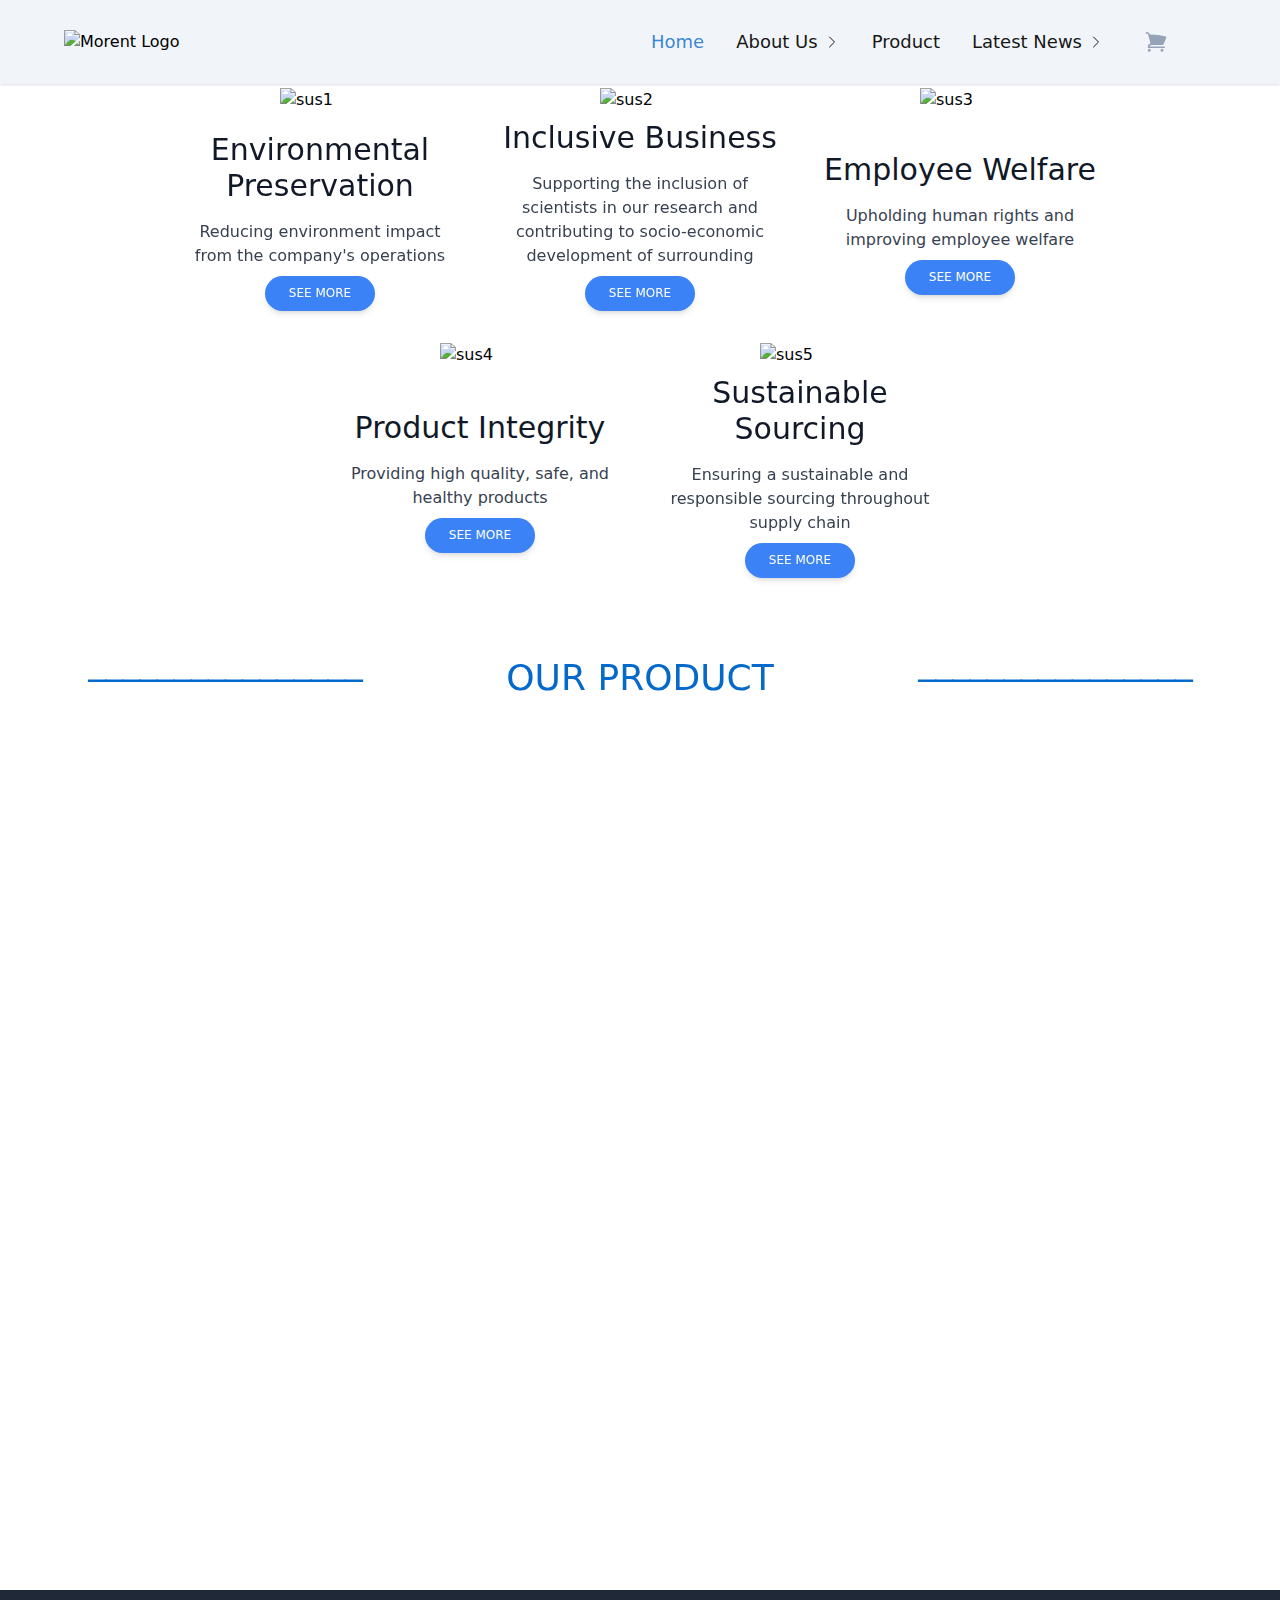
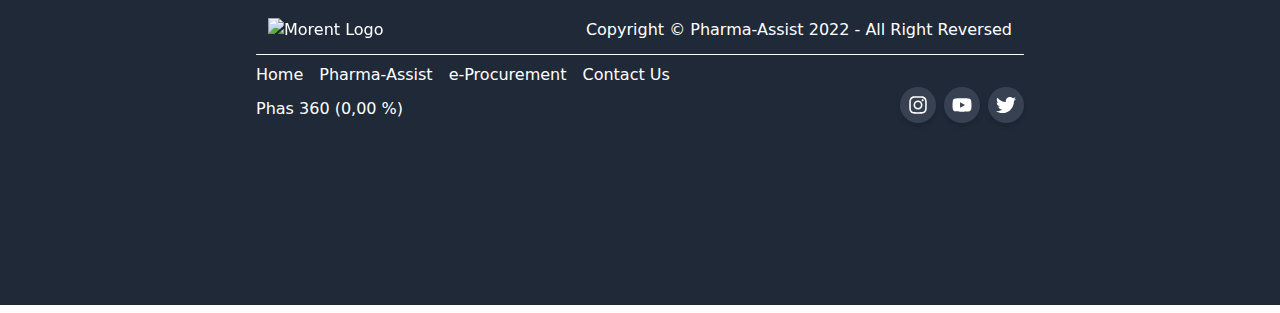
==== commit 53c4c703: "update responsive" ====
--- a/index.html
+++ b/index.html
@@ -7,7 +7,6 @@
     <link rel="shortcut icon" href="assets/img/logo_ver.png" type="image/x-icon" />
     <link rel="stylesheet" href="assets/css/style.css" />
     <link href="https://unpkg.com/aos@2.3.1/dist/aos.css" rel="stylesheet" />
-    <link rel="stylesheet" href="https://cdnjs.cloudflare.com/ajax/libs/animate.css/4.1.1/animate.min.css" />
     <title>Ujian Blok2 | Kelompok 4</title>
   </head>
 
@@ -15,7 +14,7 @@
     <!-- Navbar fixed top-0 z-50 w-full-->
     <nav class="mx-auto shadow fixed top-0 z-50 xl:w-full w-full">
       <div class="container mx-auto flex bg-slate-100 items-center justify-around py-5 xl:py-0 xl:justify-between xl:px-16">
-        <a href="" class="focus:outline-none focus-visible:ring-2 ring-neutral-900 rounded-sm z-50 hover:opacity-75 transition-opacity animate__animated animate__flipInX" aria-label="Go to homepage">
+        <a href="./index.html" class="focus:outline-none focus-visible:ring-2 ring-neutral-900 rounded-sm z-50 hover:opacity-75 transition-opacity animate__animated animate__flipInX" aria-label="Go to homepage">
           <img src="assets/img/logo_hori.png" class="w-40 xl:w-52" alt="Morent Logo" />
         </a>
         <div class="flex justify-end">
@@ -35,7 +34,7 @@
         </div>
 
         <div role="menubar" class="hidden flex-col absolute z-40 right-0 left-0 top-16 bg-slate-100 text-center text-lg p-6 items-center xl:flex xl:flex-row xl:justify-end xl:static xl:shadow-none xl:w-1/2">
-          <a role="menuitem" class="py-1 px-4 text-neutral-900 hover:text-Blue duration-300" href="">Home</a>
+          <a role="menuitem" class="py-1 px-4 text-Blue/80 hover:text-Blue duration-300" href="">Home</a>
 
           <!-- Hover Dropdown -->
           <div class="xl:w-max w-full flex xl-flex-row flex-col justify-center" id="wrapHover1">
@@ -49,22 +48,14 @@
               class="hidden shadow-none border-slate-200 xl:absolute top-[3.8rem] dropdown-menu xl:w-max w-full bg-slate-50 text-base z-50 py-2 list-none xl:text-left text-center rounded-lg xl:shadow-lg bg-clip-padding transition duration-300 border-[1px] flex flex-col self-center"
               id="ulNav1"
             >
-              <li class="flex self-center xl:self-start w-max xl:px-4 px-0">
+              <li class="flex self-center xl:self-start xl:w-48 w-max xl:px-4 px-0">
                 <h6 class="text-gray-900 font-semibold text-md bg-transparent">
                   <span>About Us</span>
                 </h6>
               </li>
               <li>
                 <a
-                  class="dropdown-item text-sm py-2 px-4 font-normal w-full whitespace-nowrap bg-transparent text-neutral-900 hover:text-Blue hover:bg-gray-100 transition duration-300 ease-in-out flex items-center justify-center xl:justify-start"
-                  href="#"
-                >
-                  <span>Pharma-Assist at a Glance</span>
-                </a>
-              </li>
-              <li>
-                <a
-                  href="/About.html"
+                  href="./About.html"
                   class="dropdown-item text-sm py-2 px-4 font-normal w-full whitespace-nowrap bg-transparent text-neutral-900 hover:text-Blue hover:bg-gray-100 transition duration-300 ease-in-out flex items-center justify-center xl:justify-start"
                 >
                   <span>History</span>
@@ -72,7 +63,7 @@
               </li>
               <li>
                 <a
-                  href="About.html#vision"
+                  href="./About.html#vision"
                   class="dropdown-item text-sm py-2 px-4 font-normal w-full whitespace-nowrap bg-transparent text-neutral-900 hover:text-Blue hover:bg-gray-100 transition duration-300 ease-in-out flex items-center justify-center xl:justify-start"
                 >
                   <span>Vision & Mision</span>
@@ -102,7 +93,7 @@
               <li>
                 <a
                   class="dropdown-item text-sm py-2 px-4 font-normal w-full whitespace-nowrap bg-transparent text-gray-700 hover:text-Blue hover:bg-gray-100 transition duration-300 ease-in-out flex items-center justify-center xl:justify-start"
-                  href="/New.html"
+                  href="./New.html"
                 >
                   <span>News</span>
                 </a>
@@ -110,7 +101,7 @@
               <li>
                 <a
                   class="dropdown-item text-sm py-2 px-4 font-normal w-full whitespace-nowrap bg-transparent text-gray-700 hover:text-Blue hover:bg-gray-100 transition duration-300 ease-in-out flex items-center justify-center xl:justify-start"
-                  href="/New.html#PressNews"
+                  href="./New.html#PressNews"
                 >
                   <span>Press Release</span>
                 </a>
@@ -319,7 +310,7 @@
     <!-- End Body 1 -->
 
     <!-- Body 2 (All Product) -->
-    <section>
+    <section id="products">
       <div
         class="mx-4 mt-15 h-max pt-10 pb-36 flex justify-center relative"
         x-data="{
@@ -560,11 +551,11 @@
       </footer>
     </section>
 
-    <script defer src="https://unpkg.com/alpinejs@3.x.x/dist/cdn.min.js"></script>
     <script src="assets/js/main.js"></script>
     <script src="https://unpkg.com/aos@2.3.1/dist/aos.js"></script>
     <script>
       AOS.init();
     </script>
+    <script defer src="https://unpkg.com/alpinejs@3.x.x/dist/cdn.min.js"></script>
   </body>
 </html>
--- a/assets/css/style.css
+++ b/assets/css/style.css
@@ -0,0 +1,2569 @@
+/*
+! tailwindcss v3.1.8 | MIT License | https://tailwindcss.com
+*/
+
+/*
+1. Prevent padding and border from affecting element width. (https://github.com/mozdevs/cssremedy/issues/4)
+2. Allow adding a border to an element by just adding a border-width. (https://github.com/tailwindcss/tailwindcss/pull/116)
+*/
+
+*,
+::before,
+::after {
+  box-sizing: border-box;
+  /* 1 */
+  border-width: 0;
+  /* 2 */
+  border-style: solid;
+  /* 2 */
+  border-color: #e5e7eb;
+  /* 2 */
+}
+
+::before,
+::after {
+  --tw-content: '';
+}
+
+/*
+1. Use a consistent sensible line-height in all browsers.
+2. Prevent adjustments of font size after orientation changes in iOS.
+3. Use a more readable tab size.
+4. Use the user's configured `sans` font-family by default.
+*/
+
+html {
+  line-height: 1.5;
+  /* 1 */
+  -webkit-text-size-adjust: 100%;
+  /* 2 */
+  -moz-tab-size: 4;
+  /* 3 */
+  -o-tab-size: 4;
+     tab-size: 4;
+  /* 3 */
+  font-family: ui-sans-serif, system-ui, -apple-system, BlinkMacSystemFont, "Segoe UI", Roboto, "Helvetica Neue", Arial, "Noto Sans", sans-serif, "Apple Color Emoji", "Segoe UI Emoji", "Segoe UI Symbol", "Noto Color Emoji";
+  /* 4 */
+}
+
+/*
+1. Remove the margin in all browsers.
+2. Inherit line-height from `html` so users can set them as a class directly on the `html` element.
+*/
+
+body {
+  margin: 0;
+  /* 1 */
+  line-height: inherit;
+  /* 2 */
+}
+
+/*
+1. Add the correct height in Firefox.
+2. Correct the inheritance of border color in Firefox. (https://bugzilla.mozilla.org/show_bug.cgi?id=190655)
+3. Ensure horizontal rules are visible by default.
+*/
+
+hr {
+  height: 0;
+  /* 1 */
+  color: inherit;
+  /* 2 */
+  border-top-width: 1px;
+  /* 3 */
+}
+
+/*
+Add the correct text decoration in Chrome, Edge, and Safari.
+*/
+
+abbr:where([title]) {
+  -webkit-text-decoration: underline dotted;
+          text-decoration: underline dotted;
+}
+
+/*
+Remove the default font size and weight for headings.
+*/
+
+h1,
+h2,
+h3,
+h4,
+h5,
+h6 {
+  font-size: inherit;
+  font-weight: inherit;
+}
+
+/*
+Reset links to optimize for opt-in styling instead of opt-out.
+*/
+
+a {
+  color: inherit;
+  text-decoration: inherit;
+}
+
+/*
+Add the correct font weight in Edge and Safari.
+*/
+
+b,
+strong {
+  font-weight: bolder;
+}
+
+/*
+1. Use the user's configured `mono` font family by default.
+2. Correct the odd `em` font sizing in all browsers.
+*/
+
+code,
+kbd,
+samp,
+pre {
+  font-family: ui-monospace, SFMono-Regular, Menlo, Monaco, Consolas, "Liberation Mono", "Courier New", monospace;
+  /* 1 */
+  font-size: 1em;
+  /* 2 */
+}
+
+/*
+Add the correct font size in all browsers.
+*/
+
+small {
+  font-size: 80%;
+}
+
+/*
+Prevent `sub` and `sup` elements from affecting the line height in all browsers.
+*/
+
+sub,
+sup {
+  font-size: 75%;
+  line-height: 0;
+  position: relative;
+  vertical-align: baseline;
+}
+
+sub {
+  bottom: -0.25em;
+}
+
+sup {
+  top: -0.5em;
+}
+
+/*
+1. Remove text indentation from table contents in Chrome and Safari. (https://bugs.chromium.org/p/chromium/issues/detail?id=999088, https://bugs.webkit.org/show_bug.cgi?id=201297)
+2. Correct table border color inheritance in all Chrome and Safari. (https://bugs.chromium.org/p/chromium/issues/detail?id=935729, https://bugs.webkit.org/show_bug.cgi?id=195016)
+3. Remove gaps between table borders by default.
+*/
+
+table {
+  text-indent: 0;
+  /* 1 */
+  border-color: inherit;
+  /* 2 */
+  border-collapse: collapse;
+  /* 3 */
+}
+
+/*
+1. Change the font styles in all browsers.
+2. Remove the margin in Firefox and Safari.
+3. Remove default padding in all browsers.
+*/
+
+button,
+input,
+optgroup,
+select,
+textarea {
+  font-family: inherit;
+  /* 1 */
+  font-size: 100%;
+  /* 1 */
+  font-weight: inherit;
+  /* 1 */
+  line-height: inherit;
+  /* 1 */
+  color: inherit;
+  /* 1 */
+  margin: 0;
+  /* 2 */
+  padding: 0;
+  /* 3 */
+}
+
+/*
+Remove the inheritance of text transform in Edge and Firefox.
+*/
+
+button,
+select {
+  text-transform: none;
+}
+
+/*
+1. Correct the inability to style clickable types in iOS and Safari.
+2. Remove default button styles.
+*/
+
+button,
+[type='button'],
+[type='reset'],
+[type='submit'] {
+  -webkit-appearance: button;
+  /* 1 */
+  background-color: transparent;
+  /* 2 */
+  background-image: none;
+  /* 2 */
+}
+
+/*
+Use the modern Firefox focus style for all focusable elements.
+*/
+
+:-moz-focusring {
+  outline: auto;
+}
+
+/*
+Remove the additional `:invalid` styles in Firefox. (https://github.com/mozilla/gecko-dev/blob/2f9eacd9d3d995c937b4251a5557d95d494c9be1/layout/style/res/forms.css#L728-L737)
+*/
+
+:-moz-ui-invalid {
+  box-shadow: none;
+}
+
+/*
+Add the correct vertical alignment in Chrome and Firefox.
+*/
+
+progress {
+  vertical-align: baseline;
+}
+
+/*
+Correct the cursor style of increment and decrement buttons in Safari.
+*/
+
+::-webkit-inner-spin-button,
+::-webkit-outer-spin-button {
+  height: auto;
+}
+
+/*
+1. Correct the odd appearance in Chrome and Safari.
+2. Correct the outline style in Safari.
+*/
+
+[type='search'] {
+  -webkit-appearance: textfield;
+  /* 1 */
+  outline-offset: -2px;
+  /* 2 */
+}
+
+/*
+Remove the inner padding in Chrome and Safari on macOS.
+*/
+
+::-webkit-search-decoration {
+  -webkit-appearance: none;
+}
+
+/*
+1. Correct the inability to style clickable types in iOS and Safari.
+2. Change font properties to `inherit` in Safari.
+*/
+
+::-webkit-file-upload-button {
+  -webkit-appearance: button;
+  /* 1 */
+  font: inherit;
+  /* 2 */
+}
+
+/*
+Add the correct display in Chrome and Safari.
+*/
+
+summary {
+  display: list-item;
+}
+
+/*
+Removes the default spacing and border for appropriate elements.
+*/
+
+blockquote,
+dl,
+dd,
+h1,
+h2,
+h3,
+h4,
+h5,
+h6,
+hr,
+figure,
+p,
+pre {
+  margin: 0;
+}
+
+fieldset {
+  margin: 0;
+  padding: 0;
+}
+
+legend {
+  padding: 0;
+}
+
+ol,
+ul,
+menu {
+  list-style: none;
+  margin: 0;
+  padding: 0;
+}
+
+/*
+Prevent resizing textareas horizontally by default.
+*/
+
+textarea {
+  resize: vertical;
+}
+
+/*
+1. Reset the default placeholder opacity in Firefox. (https://github.com/tailwindlabs/tailwindcss/issues/3300)
+2. Set the default placeholder color to the user's configured gray 400 color.
+*/
+
+input::-moz-placeholder, textarea::-moz-placeholder {
+  opacity: 1;
+  /* 1 */
+  color: #9ca3af;
+  /* 2 */
+}
+
+input::placeholder,
+textarea::placeholder {
+  opacity: 1;
+  /* 1 */
+  color: #9ca3af;
+  /* 2 */
+}
+
+/*
+Set the default cursor for buttons.
+*/
+
+button,
+[role="button"] {
+  cursor: pointer;
+}
+
+/*
+Make sure disabled buttons don't get the pointer cursor.
+*/
+
+:disabled {
+  cursor: default;
+}
+
+/*
+1. Make replaced elements `display: block` by default. (https://github.com/mozdevs/cssremedy/issues/14)
+2. Add `vertical-align: middle` to align replaced elements more sensibly by default. (https://github.com/jensimmons/cssremedy/issues/14#issuecomment-634934210)
+   This can trigger a poorly considered lint error in some tools but is included by design.
+*/
+
+img,
+svg,
+video,
+canvas,
+audio,
+iframe,
+embed,
+object {
+  display: block;
+  /* 1 */
+  vertical-align: middle;
+  /* 2 */
+}
+
+/*
+Constrain images and videos to the parent width and preserve their intrinsic aspect ratio. (https://github.com/mozdevs/cssremedy/issues/14)
+*/
+
+img,
+video {
+  max-width: 100%;
+  height: auto;
+}
+
+*, ::before, ::after {
+  --tw-border-spacing-x: 0;
+  --tw-border-spacing-y: 0;
+  --tw-translate-x: 0;
+  --tw-translate-y: 0;
+  --tw-rotate: 0;
+  --tw-skew-x: 0;
+  --tw-skew-y: 0;
+  --tw-scale-x: 1;
+  --tw-scale-y: 1;
+  --tw-pan-x:  ;
+  --tw-pan-y:  ;
+  --tw-pinch-zoom:  ;
+  --tw-scroll-snap-strictness: proximity;
+  --tw-ordinal:  ;
+  --tw-slashed-zero:  ;
+  --tw-numeric-figure:  ;
+  --tw-numeric-spacing:  ;
+  --tw-numeric-fraction:  ;
+  --tw-ring-inset:  ;
+  --tw-ring-offset-width: 0px;
+  --tw-ring-offset-color: #fff;
+  --tw-ring-color: rgb(59 130 246 / 0.5);
+  --tw-ring-offset-shadow: 0 0 #0000;
+  --tw-ring-shadow: 0 0 #0000;
+  --tw-shadow: 0 0 #0000;
+  --tw-shadow-colored: 0 0 #0000;
+  --tw-blur:  ;
+  --tw-brightness:  ;
+  --tw-contrast:  ;
+  --tw-grayscale:  ;
+  --tw-hue-rotate:  ;
+  --tw-invert:  ;
+  --tw-saturate:  ;
+  --tw-sepia:  ;
+  --tw-drop-shadow:  ;
+  --tw-backdrop-blur:  ;
+  --tw-backdrop-brightness:  ;
+  --tw-backdrop-contrast:  ;
+  --tw-backdrop-grayscale:  ;
+  --tw-backdrop-hue-rotate:  ;
+  --tw-backdrop-invert:  ;
+  --tw-backdrop-opacity:  ;
+  --tw-backdrop-saturate:  ;
+  --tw-backdrop-sepia:  ;
+}
+
+::-webkit-backdrop {
+  --tw-border-spacing-x: 0;
+  --tw-border-spacing-y: 0;
+  --tw-translate-x: 0;
+  --tw-translate-y: 0;
+  --tw-rotate: 0;
+  --tw-skew-x: 0;
+  --tw-skew-y: 0;
+  --tw-scale-x: 1;
+  --tw-scale-y: 1;
+  --tw-pan-x:  ;
+  --tw-pan-y:  ;
+  --tw-pinch-zoom:  ;
+  --tw-scroll-snap-strictness: proximity;
+  --tw-ordinal:  ;
+  --tw-slashed-zero:  ;
+  --tw-numeric-figure:  ;
+  --tw-numeric-spacing:  ;
+  --tw-numeric-fraction:  ;
+  --tw-ring-inset:  ;
+  --tw-ring-offset-width: 0px;
+  --tw-ring-offset-color: #fff;
+  --tw-ring-color: rgb(59 130 246 / 0.5);
+  --tw-ring-offset-shadow: 0 0 #0000;
+  --tw-ring-shadow: 0 0 #0000;
+  --tw-shadow: 0 0 #0000;
+  --tw-shadow-colored: 0 0 #0000;
+  --tw-blur:  ;
+  --tw-brightness:  ;
+  --tw-contrast:  ;
+  --tw-grayscale:  ;
+  --tw-hue-rotate:  ;
+  --tw-invert:  ;
+  --tw-saturate:  ;
+  --tw-sepia:  ;
+  --tw-drop-shadow:  ;
+  --tw-backdrop-blur:  ;
+  --tw-backdrop-brightness:  ;
+  --tw-backdrop-contrast:  ;
+  --tw-backdrop-grayscale:  ;
+  --tw-backdrop-hue-rotate:  ;
+  --tw-backdrop-invert:  ;
+  --tw-backdrop-opacity:  ;
+  --tw-backdrop-saturate:  ;
+  --tw-backdrop-sepia:  ;
+}
+
+::backdrop {
+  --tw-border-spacing-x: 0;
+  --tw-border-spacing-y: 0;
+  --tw-translate-x: 0;
+  --tw-translate-y: 0;
+  --tw-rotate: 0;
+  --tw-skew-x: 0;
+  --tw-skew-y: 0;
+  --tw-scale-x: 1;
+  --tw-scale-y: 1;
+  --tw-pan-x:  ;
+  --tw-pan-y:  ;
+  --tw-pinch-zoom:  ;
+  --tw-scroll-snap-strictness: proximity;
+  --tw-ordinal:  ;
+  --tw-slashed-zero:  ;
+  --tw-numeric-figure:  ;
+  --tw-numeric-spacing:  ;
+  --tw-numeric-fraction:  ;
+  --tw-ring-inset:  ;
+  --tw-ring-offset-width: 0px;
+  --tw-ring-offset-color: #fff;
+  --tw-ring-color: rgb(59 130 246 / 0.5);
+  --tw-ring-offset-shadow: 0 0 #0000;
+  --tw-ring-shadow: 0 0 #0000;
+  --tw-shadow: 0 0 #0000;
+  --tw-shadow-colored: 0 0 #0000;
+  --tw-blur:  ;
+  --tw-brightness:  ;
+  --tw-contrast:  ;
+  --tw-grayscale:  ;
+  --tw-hue-rotate:  ;
+  --tw-invert:  ;
+  --tw-saturate:  ;
+  --tw-sepia:  ;
+  --tw-drop-shadow:  ;
+  --tw-backdrop-blur:  ;
+  --tw-backdrop-brightness:  ;
+  --tw-backdrop-contrast:  ;
+  --tw-backdrop-grayscale:  ;
+  --tw-backdrop-hue-rotate:  ;
+  --tw-backdrop-invert:  ;
+  --tw-backdrop-opacity:  ;
+  --tw-backdrop-saturate:  ;
+  --tw-backdrop-sepia:  ;
+}
+
+.container {
+  width: 100%;
+}
+
+@media (min-width: 640px) {
+  .container {
+    max-width: 640px;
+  }
+}
+
+@media (min-width: 768px) {
+  .container {
+    max-width: 768px;
+  }
+}
+
+@media (min-width: 1024px) {
+  .container {
+    max-width: 1024px;
+  }
+}
+
+@media (min-width: 1280px) {
+  .container {
+    max-width: 1280px;
+  }
+}
+
+@media (min-width: 1536px) {
+  .container {
+    max-width: 1536px;
+  }
+}
+
+.fixed {
+  position: fixed;
+}
+
+.absolute {
+  position: absolute;
+}
+
+.relative {
+  position: relative;
+}
+
+.inset-0 {
+  top: 0px;
+  right: 0px;
+  bottom: 0px;
+  left: 0px;
+}
+
+.top-0 {
+  top: 0px;
+}
+
+.right-0 {
+  right: 0px;
+}
+
+.left-0 {
+  left: 0px;
+}
+
+.top-16 {
+  top: 4rem;
+}
+
+.top-\[3\.8rem\] {
+  top: 3.8rem;
+}
+
+.top-1\/2 {
+  top: 50%;
+}
+
+.bottom-0 {
+  bottom: 0px;
+}
+
+.left-1\/4 {
+  left: 25%;
+}
+
+.top-1\/3 {
+  top: 33.333333%;
+}
+
+.bottom-3 {
+  bottom: 0.75rem;
+}
+
+.right-\[35rem\] {
+  right: 35rem;
+}
+
+.right-\[22rem\] {
+  right: 22rem;
+}
+
+.top-6 {
+  top: 1.5rem;
+}
+
+.right-6 {
+  right: 1.5rem;
+}
+
+.left-64 {
+  left: 16rem;
+}
+
+.top-32 {
+  top: 8rem;
+}
+
+.top-\[22\%\] {
+  top: 22%;
+}
+
+.right-32 {
+  right: 8rem;
+}
+
+.right-64 {
+  right: 16rem;
+}
+
+.z-50 {
+  z-index: 50;
+}
+
+.z-40 {
+  z-index: 40;
+}
+
+.z-\[1\] {
+  z-index: 1;
+}
+
+.z-20 {
+  z-index: 20;
+}
+
+.-z-50 {
+  z-index: -50;
+}
+
+.m-0 {
+  margin: 0px;
+}
+
+.m-5 {
+  margin: 1.25rem;
+}
+
+.mx-auto {
+  margin-left: auto;
+  margin-right: auto;
+}
+
+.mx-6 {
+  margin-left: 1.5rem;
+  margin-right: 1.5rem;
+}
+
+.my-16 {
+  margin-top: 4rem;
+  margin-bottom: 4rem;
+}
+
+.mx-4 {
+  margin-left: 1rem;
+  margin-right: 1rem;
+}
+
+.my-2 {
+  margin-top: 0.5rem;
+  margin-bottom: 0.5rem;
+}
+
+.mx-5 {
+  margin-left: 1.25rem;
+  margin-right: 1.25rem;
+}
+
+.mx-0 {
+  margin-left: 0px;
+  margin-right: 0px;
+}
+
+.mx-3 {
+  margin-left: 0.75rem;
+  margin-right: 0.75rem;
+}
+
+.mx-2 {
+  margin-left: 0.5rem;
+  margin-right: 0.5rem;
+}
+
+.my-5 {
+  margin-top: 1.25rem;
+  margin-bottom: 1.25rem;
+}
+
+.mx-\[\.4px\] {
+  margin-left: .4px;
+  margin-right: .4px;
+}
+
+.my-\[6rem\] {
+  margin-top: 6rem;
+  margin-bottom: 6rem;
+}
+
+.my-24 {
+  margin-top: 6rem;
+  margin-bottom: 6rem;
+}
+
+.mx-24 {
+  margin-left: 6rem;
+  margin-right: 6rem;
+}
+
+.mx-10 {
+  margin-left: 2.5rem;
+  margin-right: 2.5rem;
+}
+
+.my-10 {
+  margin-top: 2.5rem;
+  margin-bottom: 2.5rem;
+}
+
+.mx-20 {
+  margin-left: 5rem;
+  margin-right: 5rem;
+}
+
+.ml-1\.5 {
+  margin-left: 0.375rem;
+}
+
+.ml-1 {
+  margin-left: 0.25rem;
+}
+
+.mt-16 {
+  margin-top: 4rem;
+}
+
+.ml-4 {
+  margin-left: 1rem;
+}
+
+.mr-4 {
+  margin-right: 1rem;
+}
+
+.mb-10 {
+  margin-bottom: 2.5rem;
+}
+
+.mt-10 {
+  margin-top: 2.5rem;
+}
+
+.mt-14 {
+  margin-top: 3.5rem;
+}
+
+.mt-4 {
+  margin-top: 1rem;
+}
+
+.mb-2 {
+  margin-bottom: 0.5rem;
+}
+
+.mb-20 {
+  margin-bottom: 5rem;
+}
+
+.mt-52 {
+  margin-top: 13rem;
+}
+
+.mb-3 {
+  margin-bottom: 0.75rem;
+}
+
+.mt-2 {
+  margin-top: 0.5rem;
+}
+
+.mt-7 {
+  margin-top: 1.75rem;
+}
+
+.-mb-0 {
+  margin-bottom: -0px;
+}
+
+.mt-8 {
+  margin-top: 2rem;
+}
+
+.mr-5 {
+  margin-right: 1.25rem;
+}
+
+.ml-5 {
+  margin-left: 1.25rem;
+}
+
+.mt-3 {
+  margin-top: 0.75rem;
+}
+
+.mt-1 {
+  margin-top: 0.25rem;
+}
+
+.mb-12 {
+  margin-bottom: 3rem;
+}
+
+.mb-4 {
+  margin-bottom: 1rem;
+}
+
+.mb-80 {
+  margin-bottom: 20rem;
+}
+
+.mb-6 {
+  margin-bottom: 1.5rem;
+}
+
+.-mt-4 {
+  margin-top: -1rem;
+}
+
+.mb-1\.5 {
+  margin-bottom: 0.375rem;
+}
+
+.mb-1 {
+  margin-bottom: 0.25rem;
+}
+
+.ml-2 {
+  margin-left: 0.5rem;
+}
+
+.mr-\[270px\] {
+  margin-right: 270px;
+}
+
+.mr-2 {
+  margin-right: 0.5rem;
+}
+
+.mb-32 {
+  margin-bottom: 8rem;
+}
+
+.mb-24 {
+  margin-bottom: 6rem;
+}
+
+.box-border {
+  box-sizing: border-box;
+}
+
+.block {
+  display: block;
+}
+
+.inline-block {
+  display: inline-block;
+}
+
+.inline {
+  display: inline;
+}
+
+.flex {
+  display: flex;
+}
+
+.table {
+  display: table;
+}
+
+.grid {
+  display: grid;
+}
+
+.hidden {
+  display: none;
+}
+
+.aspect-video {
+  aspect-ratio: 16 / 9;
+}
+
+.h-6 {
+  height: 1.5rem;
+}
+
+.h-8 {
+  height: 2rem;
+}
+
+.h-4 {
+  height: 1rem;
+}
+
+.h-full {
+  height: 100%;
+}
+
+.h-80 {
+  height: 20rem;
+}
+
+.h-5 {
+  height: 1.25rem;
+}
+
+.h-3 {
+  height: 0.75rem;
+}
+
+.h-max {
+  height: -webkit-max-content;
+  height: -moz-max-content;
+  height: max-content;
+}
+
+.h-2 {
+  height: 0.5rem;
+}
+
+.h-1\/4 {
+  height: 25%;
+}
+
+.h-20 {
+  height: 5rem;
+}
+
+.h-\[1\.2px\] {
+  height: 1.2px;
+}
+
+.h-\[14rem\] {
+  height: 14rem;
+}
+
+.h-\[7\.8rem\] {
+  height: 7.8rem;
+}
+
+.h-\[80vh\] {
+  height: 80vh;
+}
+
+.h-56 {
+  height: 14rem;
+}
+
+.h-7 {
+  height: 1.75rem;
+}
+
+.h-64 {
+  height: 16rem;
+}
+
+.h-60 {
+  height: 15rem;
+}
+
+.h-screen {
+  height: 100vh;
+}
+
+.h-\[20rem\] {
+  height: 20rem;
+}
+
+.h-fit {
+  height: -webkit-fit-content;
+  height: -moz-fit-content;
+  height: fit-content;
+}
+
+.h-10 {
+  height: 2.5rem;
+}
+
+.h-12 {
+  height: 3rem;
+}
+
+.w-full {
+  width: 100%;
+}
+
+.w-40 {
+  width: 10rem;
+}
+
+.w-6 {
+  width: 1.5rem;
+}
+
+.w-8 {
+  width: 2rem;
+}
+
+.w-4 {
+  width: 1rem;
+}
+
+.w-max {
+  width: -webkit-max-content;
+  width: -moz-max-content;
+  width: max-content;
+}
+
+.w-1\/2 {
+  width: 50%;
+}
+
+.w-\[28rem\] {
+  width: 28rem;
+}
+
+.w-\[24rem\] {
+  width: 24rem;
+}
+
+.w-4\/5 {
+  width: 80%;
+}
+
+.w-5 {
+  width: 1.25rem;
+}
+
+.w-3 {
+  width: 0.75rem;
+}
+
+.w-1\/4 {
+  width: 25%;
+}
+
+.w-44 {
+  width: 11rem;
+}
+
+.w-0 {
+  width: 0px;
+}
+
+.w-72 {
+  width: 18rem;
+}
+
+.w-\[15rem\] {
+  width: 15rem;
+}
+
+.w-20 {
+  width: 5rem;
+}
+
+.w-7 {
+  width: 1.75rem;
+}
+
+.w-48 {
+  width: 12rem;
+}
+
+.w-96 {
+  width: 24rem;
+}
+
+.w-\[36rem\] {
+  width: 36rem;
+}
+
+.w-1\/3 {
+  width: 33.333333%;
+}
+
+.w-\[20rem\] {
+  width: 20rem;
+}
+
+.w-fit {
+  width: -webkit-fit-content;
+  width: -moz-fit-content;
+  width: fit-content;
+}
+
+.w-\[725px\] {
+  width: 725px;
+}
+
+.w-10 {
+  width: 2.5rem;
+}
+
+.w-12 {
+  width: 3rem;
+}
+
+.w-64 {
+  width: 16rem;
+}
+
+.w-80 {
+  width: 20rem;
+}
+
+.max-w-xs {
+  max-width: 20rem;
+}
+
+.max-w-full {
+  max-width: 100%;
+}
+
+.max-w-md {
+  max-width: 28rem;
+}
+
+.flex-1 {
+  flex: 1 1 0%;
+}
+
+.-translate-y-1\/2 {
+  --tw-translate-y: -50%;
+  transform: translate(var(--tw-translate-x), var(--tw-translate-y)) rotate(var(--tw-rotate)) skewX(var(--tw-skew-x)) skewY(var(--tw-skew-y)) scaleX(var(--tw-scale-x)) scaleY(var(--tw-scale-y));
+}
+
+.-translate-y-0 {
+  --tw-translate-y: -0px;
+  transform: translate(var(--tw-translate-x), var(--tw-translate-y)) rotate(var(--tw-rotate)) skewX(var(--tw-skew-x)) skewY(var(--tw-skew-y)) scaleX(var(--tw-scale-x)) scaleY(var(--tw-scale-y));
+}
+
+.translate-y-1\/2 {
+  --tw-translate-y: 50%;
+  transform: translate(var(--tw-translate-x), var(--tw-translate-y)) rotate(var(--tw-rotate)) skewX(var(--tw-skew-x)) skewY(var(--tw-skew-y)) scaleX(var(--tw-scale-x)) scaleY(var(--tw-scale-y));
+}
+
+.scale-50 {
+  --tw-scale-x: .5;
+  --tw-scale-y: .5;
+  transform: translate(var(--tw-translate-x), var(--tw-translate-y)) rotate(var(--tw-rotate)) skewX(var(--tw-skew-x)) skewY(var(--tw-skew-y)) scaleX(var(--tw-scale-x)) scaleY(var(--tw-scale-y));
+}
+
+.scale-75 {
+  --tw-scale-x: .75;
+  --tw-scale-y: .75;
+  transform: translate(var(--tw-translate-x), var(--tw-translate-y)) rotate(var(--tw-rotate)) skewX(var(--tw-skew-x)) skewY(var(--tw-skew-y)) scaleX(var(--tw-scale-x)) scaleY(var(--tw-scale-y));
+}
+
+.scale-x-100 {
+  --tw-scale-x: 1;
+  transform: translate(var(--tw-translate-x), var(--tw-translate-y)) rotate(var(--tw-rotate)) skewX(var(--tw-skew-x)) skewY(var(--tw-skew-y)) scaleX(var(--tw-scale-x)) scaleY(var(--tw-scale-y));
+}
+
+.cursor-pointer {
+  cursor: pointer;
+}
+
+.list-none {
+  list-style-type: none;
+}
+
+.grid-cols-2 {
+  grid-template-columns: repeat(2, minmax(0, 1fr));
+}
+
+.flex-row-reverse {
+  flex-direction: row-reverse;
+}
+
+.flex-col {
+  flex-direction: column;
+}
+
+.flex-col-reverse {
+  flex-direction: column-reverse;
+}
+
+.flex-wrap {
+  flex-wrap: wrap;
+}
+
+.items-center {
+  align-items: center;
+}
+
+.justify-start {
+  justify-content: flex-start;
+}
+
+.justify-end {
+  justify-content: flex-end;
+}
+
+.justify-center {
+  justify-content: center;
+}
+
+.justify-between {
+  justify-content: space-between;
+}
+
+.justify-around {
+  justify-content: space-around;
+}
+
+.gap-4 {
+  gap: 1rem;
+}
+
+.gap-6 {
+  gap: 1.5rem;
+}
+
+.gap-2 {
+  gap: 0.5rem;
+}
+
+.gap-1 {
+  gap: 0.25rem;
+}
+
+.gap-10 {
+  gap: 2.5rem;
+}
+
+.gap-8 {
+  gap: 2rem;
+}
+
+.gap-x-6 {
+  -moz-column-gap: 1.5rem;
+       column-gap: 1.5rem;
+}
+
+.space-x-10 > :not([hidden]) ~ :not([hidden]) {
+  --tw-space-x-reverse: 0;
+  margin-right: calc(2.5rem * var(--tw-space-x-reverse));
+  margin-left: calc(2.5rem * calc(1 - var(--tw-space-x-reverse)));
+}
+
+.space-x-4 > :not([hidden]) ~ :not([hidden]) {
+  --tw-space-x-reverse: 0;
+  margin-right: calc(1rem * var(--tw-space-x-reverse));
+  margin-left: calc(1rem * calc(1 - var(--tw-space-x-reverse)));
+}
+
+.space-x-5 > :not([hidden]) ~ :not([hidden]) {
+  --tw-space-x-reverse: 0;
+  margin-right: calc(1.25rem * var(--tw-space-x-reverse));
+  margin-left: calc(1.25rem * calc(1 - var(--tw-space-x-reverse)));
+}
+
+.self-start {
+  align-self: flex-start;
+}
+
+.self-end {
+  align-self: flex-end;
+}
+
+.self-center {
+  align-self: center;
+}
+
+.overflow-hidden {
+  overflow: hidden;
+}
+
+.overflow-x-hidden {
+  overflow-x: hidden;
+}
+
+.scroll-smooth {
+  scroll-behavior: smooth;
+}
+
+.whitespace-nowrap {
+  white-space: nowrap;
+}
+
+.rounded-sm {
+  border-radius: 0.125rem;
+}
+
+.rounded-lg {
+  border-radius: 0.5rem;
+}
+
+.rounded {
+  border-radius: 0.25rem;
+}
+
+.rounded-full {
+  border-radius: 9999px;
+}
+
+.rounded-md {
+  border-radius: 0.375rem;
+}
+
+.border-\[1px\] {
+  border-width: 1px;
+}
+
+.border-2 {
+  border-width: 2px;
+}
+
+.border {
+  border-width: 1px;
+}
+
+.border-b-2 {
+  border-bottom-width: 2px;
+}
+
+.border-solid {
+  border-style: solid;
+}
+
+.border-slate-200 {
+  --tw-border-opacity: 1;
+  border-color: rgb(226 232 240 / var(--tw-border-opacity));
+}
+
+.border-slate-300 {
+  --tw-border-opacity: 1;
+  border-color: rgb(203 213 225 / var(--tw-border-opacity));
+}
+
+.border-gray-800 {
+  --tw-border-opacity: 1;
+  border-color: rgb(31 41 55 / var(--tw-border-opacity));
+}
+
+.border-white\/10 {
+  border-color: rgb(255 255 255 / 0.1);
+}
+
+.border-gray-300 {
+  --tw-border-opacity: 1;
+  border-color: rgb(209 213 219 / var(--tw-border-opacity));
+}
+
+.border-red-600 {
+  --tw-border-opacity: 1;
+  border-color: rgb(220 38 38 / var(--tw-border-opacity));
+}
+
+.bg-slate-100 {
+  --tw-bg-opacity: 1;
+  background-color: rgb(241 245 249 / var(--tw-bg-opacity));
+}
+
+.bg-slate-200 {
+  --tw-bg-opacity: 1;
+  background-color: rgb(226 232 240 / var(--tw-bg-opacity));
+}
+
+.bg-slate-50 {
+  --tw-bg-opacity: 1;
+  background-color: rgb(248 250 252 / var(--tw-bg-opacity));
+}
+
+.bg-transparent {
+  background-color: transparent;
+}
+
+.bg-white {
+  --tw-bg-opacity: 1;
+  background-color: rgb(255 255 255 / var(--tw-bg-opacity));
+}
+
+.bg-gray-800 {
+  --tw-bg-opacity: 1;
+  background-color: rgb(31 41 55 / var(--tw-bg-opacity));
+}
+
+.bg-gray-700 {
+  --tw-bg-opacity: 1;
+  background-color: rgb(55 65 81 / var(--tw-bg-opacity));
+}
+
+.bg-Blue {
+  --tw-bg-opacity: 1;
+  background-color: rgb(3 105 202 / var(--tw-bg-opacity));
+}
+
+.bg-blue-100 {
+  --tw-bg-opacity: 1;
+  background-color: rgb(219 234 254 / var(--tw-bg-opacity));
+}
+
+.bg-blue-500 {
+  --tw-bg-opacity: 1;
+  background-color: rgb(59 130 246 / var(--tw-bg-opacity));
+}
+
+.bg-gray-300 {
+  --tw-bg-opacity: 1;
+  background-color: rgb(209 213 219 / var(--tw-bg-opacity));
+}
+
+.bg-gray-900 {
+  --tw-bg-opacity: 1;
+  background-color: rgb(17 24 39 / var(--tw-bg-opacity));
+}
+
+.bg-gray-800\/95 {
+  background-color: rgb(31 41 55 / 0.95);
+}
+
+.bg-blue-700 {
+  --tw-bg-opacity: 1;
+  background-color: rgb(29 78 216 / var(--tw-bg-opacity));
+}
+
+.bg-white\/20 {
+  background-color: rgb(255 255 255 / 0.2);
+}
+
+.bg-gray-900\/95 {
+  background-color: rgb(17 24 39 / 0.95);
+}
+
+.bg-\[url\(\'\.\.\/\.\.\/assets\/img\/bg-card\.png\'\)\] {
+  background-image: url('../../assets/img/bg-card.png');
+}
+
+.bg-gradient-to-b {
+  background-image: linear-gradient(to bottom, var(--tw-gradient-stops));
+}
+
+.from-transparent {
+  --tw-gradient-from: transparent;
+  --tw-gradient-to: rgb(0 0 0 / 0);
+  --tw-gradient-stops: var(--tw-gradient-from), var(--tw-gradient-to);
+}
+
+.via-transparent {
+  --tw-gradient-to: rgb(0 0 0 / 0);
+  --tw-gradient-stops: var(--tw-gradient-from), transparent, var(--tw-gradient-to);
+}
+
+.to-black {
+  --tw-gradient-to: #000;
+}
+
+.bg-cover {
+  background-size: cover;
+}
+
+.bg-fixed {
+  background-attachment: fixed;
+}
+
+.bg-clip-padding {
+  background-clip: padding-box;
+}
+
+.bg-no-repeat {
+  background-repeat: no-repeat;
+}
+
+.object-cover {
+  -o-object-fit: cover;
+     object-fit: cover;
+}
+
+.p-6 {
+  padding: 1.5rem;
+}
+
+.p-2 {
+  padding: 0.5rem;
+}
+
+.p-3 {
+  padding: 0.75rem;
+}
+
+.py-5 {
+  padding-top: 1.25rem;
+  padding-bottom: 1.25rem;
+}
+
+.py-1 {
+  padding-top: 0.25rem;
+  padding-bottom: 0.25rem;
+}
+
+.px-4 {
+  padding-left: 1rem;
+  padding-right: 1rem;
+}
+
+.py-2 {
+  padding-top: 0.5rem;
+  padding-bottom: 0.5rem;
+}
+
+.px-0 {
+  padding-left: 0px;
+  padding-right: 0px;
+}
+
+.px-24 {
+  padding-left: 6rem;
+  padding-right: 6rem;
+}
+
+.px-6 {
+  padding-left: 1.5rem;
+  padding-right: 1.5rem;
+}
+
+.py-2\.5 {
+  padding-top: 0.625rem;
+  padding-bottom: 0.625rem;
+}
+
+.py-0 {
+  padding-top: 0px;
+  padding-bottom: 0px;
+}
+
+.py-3 {
+  padding-top: 0.75rem;
+  padding-bottom: 0.75rem;
+}
+
+.px-3 {
+  padding-left: 0.75rem;
+  padding-right: 0.75rem;
+}
+
+.py-1\.5 {
+  padding-top: 0.375rem;
+  padding-bottom: 0.375rem;
+}
+
+.px-1\.5 {
+  padding-left: 0.375rem;
+  padding-right: 0.375rem;
+}
+
+.py-0\.5 {
+  padding-top: 0.125rem;
+  padding-bottom: 0.125rem;
+}
+
+.px-1 {
+  padding-left: 0.25rem;
+  padding-right: 0.25rem;
+}
+
+.px-10 {
+  padding-left: 2.5rem;
+  padding-right: 2.5rem;
+}
+
+.py-16 {
+  padding-top: 4rem;
+  padding-bottom: 4rem;
+}
+
+.px-9 {
+  padding-left: 2.25rem;
+  padding-right: 2.25rem;
+}
+
+.px-2 {
+  padding-left: 0.5rem;
+  padding-right: 0.5rem;
+}
+
+.py-4 {
+  padding-top: 1rem;
+  padding-bottom: 1rem;
+}
+
+.px-16 {
+  padding-left: 4rem;
+  padding-right: 4rem;
+}
+
+.px-12 {
+  padding-left: 3rem;
+  padding-right: 3rem;
+}
+
+.px-8 {
+  padding-left: 2rem;
+  padding-right: 2rem;
+}
+
+.pr-0 {
+  padding-right: 0px;
+}
+
+.pt-20 {
+  padding-top: 5rem;
+}
+
+.pt-7 {
+  padding-top: 1.75rem;
+}
+
+.pt-10 {
+  padding-top: 2.5rem;
+}
+
+.pb-36 {
+  padding-bottom: 9rem;
+}
+
+.pr-2 {
+  padding-right: 0.5rem;
+}
+
+.pb-0 {
+  padding-bottom: 0px;
+}
+
+.pb-1 {
+  padding-bottom: 0.25rem;
+}
+
+.pt-1 {
+  padding-top: 0.25rem;
+}
+
+.pb-4 {
+  padding-bottom: 1rem;
+}
+
+.pb-2 {
+  padding-bottom: 0.5rem;
+}
+
+.text-left {
+  text-align: left;
+}
+
+.text-center {
+  text-align: center;
+}
+
+.text-justify {
+  text-align: justify;
+}
+
+.font-serif {
+  font-family: ui-serif, Georgia, Cambria, "Times New Roman", Times, serif;
+}
+
+.text-lg {
+  font-size: 1.125rem;
+  line-height: 1.75rem;
+}
+
+.text-base {
+  font-size: 1rem;
+  line-height: 1.5rem;
+}
+
+.text-sm {
+  font-size: 0.875rem;
+  line-height: 1.25rem;
+}
+
+.text-3xl {
+  font-size: 1.875rem;
+  line-height: 2.25rem;
+}
+
+.text-xs {
+  font-size: 0.75rem;
+  line-height: 1rem;
+}
+
+.text-xl {
+  font-size: 1.25rem;
+  line-height: 1.75rem;
+}
+
+.text-2xl {
+  font-size: 1.5rem;
+  line-height: 2rem;
+}
+
+.text-4xl {
+  font-size: 2.25rem;
+  line-height: 2.5rem;
+}
+
+.text-5xl {
+  font-size: 3rem;
+  line-height: 1;
+}
+
+.font-semibold {
+  font-weight: 600;
+}
+
+.font-normal {
+  font-weight: 400;
+}
+
+.font-medium {
+  font-weight: 500;
+}
+
+.font-bold {
+  font-weight: 700;
+}
+
+.uppercase {
+  text-transform: uppercase;
+}
+
+.capitalize {
+  text-transform: capitalize;
+}
+
+.leading-tight {
+  line-height: 1.25;
+}
+
+.tracking-tight {
+  letter-spacing: -0.025em;
+}
+
+.text-neutral-900 {
+  --tw-text-opacity: 1;
+  color: rgb(23 23 23 / var(--tw-text-opacity));
+}
+
+.text-Blue\/80 {
+  color: rgb(3 105 202 / 0.8);
+}
+
+.text-gray-900 {
+  --tw-text-opacity: 1;
+  color: rgb(17 24 39 / var(--tw-text-opacity));
+}
+
+.text-gray-700 {
+  --tw-text-opacity: 1;
+  color: rgb(55 65 81 / var(--tw-text-opacity));
+}
+
+.text-Blue {
+  --tw-text-opacity: 1;
+  color: rgb(3 105 202 / var(--tw-text-opacity));
+}
+
+.text-black {
+  --tw-text-opacity: 1;
+  color: rgb(0 0 0 / var(--tw-text-opacity));
+}
+
+.text-white {
+  --tw-text-opacity: 1;
+  color: rgb(255 255 255 / var(--tw-text-opacity));
+}
+
+.text-white\/90 {
+  color: rgb(255 255 255 / 0.9);
+}
+
+.text-emerald-500 {
+  --tw-text-opacity: 1;
+  color: rgb(16 185 129 / var(--tw-text-opacity));
+}
+
+.text-gray-800 {
+  --tw-text-opacity: 1;
+  color: rgb(31 41 55 / var(--tw-text-opacity));
+}
+
+.text-blue-400 {
+  --tw-text-opacity: 1;
+  color: rgb(96 165 250 / var(--tw-text-opacity));
+}
+
+.text-gray-500 {
+  --tw-text-opacity: 1;
+  color: rgb(107 114 128 / var(--tw-text-opacity));
+}
+
+.text-gray-200 {
+  --tw-text-opacity: 1;
+  color: rgb(229 231 235 / var(--tw-text-opacity));
+}
+
+.text-gray-400 {
+  --tw-text-opacity: 1;
+  color: rgb(156 163 175 / var(--tw-text-opacity));
+}
+
+.text-red-600 {
+  --tw-text-opacity: 1;
+  color: rgb(220 38 38 / var(--tw-text-opacity));
+}
+
+.text-red-500 {
+  --tw-text-opacity: 1;
+  color: rgb(239 68 68 / var(--tw-text-opacity));
+}
+
+.text-white\/70 {
+  color: rgb(255 255 255 / 0.7);
+}
+
+.text-slate-100 {
+  --tw-text-opacity: 1;
+  color: rgb(241 245 249 / var(--tw-text-opacity));
+}
+
+.opacity-100 {
+  opacity: 1;
+}
+
+.opacity-50 {
+  opacity: 0.5;
+}
+
+.opacity-0 {
+  opacity: 0;
+}
+
+.shadow {
+  --tw-shadow: 0 1px 3px 0 rgb(0 0 0 / 0.1), 0 1px 2px -1px rgb(0 0 0 / 0.1);
+  --tw-shadow-colored: 0 1px 3px 0 var(--tw-shadow-color), 0 1px 2px -1px var(--tw-shadow-color);
+  box-shadow: var(--tw-ring-offset-shadow, 0 0 #0000), var(--tw-ring-shadow, 0 0 #0000), var(--tw-shadow);
+}
+
+.shadow-none {
+  --tw-shadow: 0 0 #0000;
+  --tw-shadow-colored: 0 0 #0000;
+  box-shadow: var(--tw-ring-offset-shadow, 0 0 #0000), var(--tw-ring-shadow, 0 0 #0000), var(--tw-shadow);
+}
+
+.shadow-md {
+  --tw-shadow: 0 4px 6px -1px rgb(0 0 0 / 0.1), 0 2px 4px -2px rgb(0 0 0 / 0.1);
+  --tw-shadow-colored: 0 4px 6px -1px var(--tw-shadow-color), 0 2px 4px -2px var(--tw-shadow-color);
+  box-shadow: var(--tw-ring-offset-shadow, 0 0 #0000), var(--tw-ring-shadow, 0 0 #0000), var(--tw-shadow);
+}
+
+.shadow-lg {
+  --tw-shadow: 0 10px 15px -3px rgb(0 0 0 / 0.1), 0 4px 6px -4px rgb(0 0 0 / 0.1);
+  --tw-shadow-colored: 0 10px 15px -3px var(--tw-shadow-color), 0 4px 6px -4px var(--tw-shadow-color);
+  box-shadow: var(--tw-ring-offset-shadow, 0 0 #0000), var(--tw-ring-shadow, 0 0 #0000), var(--tw-shadow);
+}
+
+.ring-neutral-900 {
+  --tw-ring-opacity: 1;
+  --tw-ring-color: rgb(23 23 23 / var(--tw-ring-opacity));
+}
+
+.transition-opacity {
+  transition-property: opacity;
+  transition-timing-function: cubic-bezier(0.4, 0, 0.2, 1);
+  transition-duration: 150ms;
+}
+
+.transition-colors {
+  transition-property: color, background-color, border-color, fill, stroke, -webkit-text-decoration-color;
+  transition-property: color, background-color, border-color, text-decoration-color, fill, stroke;
+  transition-property: color, background-color, border-color, text-decoration-color, fill, stroke, -webkit-text-decoration-color;
+  transition-timing-function: cubic-bezier(0.4, 0, 0.2, 1);
+  transition-duration: 150ms;
+}
+
+.transition {
+  transition-property: color, background-color, border-color, fill, stroke, opacity, box-shadow, transform, filter, -webkit-text-decoration-color, -webkit-backdrop-filter;
+  transition-property: color, background-color, border-color, text-decoration-color, fill, stroke, opacity, box-shadow, transform, filter, backdrop-filter;
+  transition-property: color, background-color, border-color, text-decoration-color, fill, stroke, opacity, box-shadow, transform, filter, backdrop-filter, -webkit-text-decoration-color, -webkit-backdrop-filter;
+  transition-timing-function: cubic-bezier(0.4, 0, 0.2, 1);
+  transition-duration: 150ms;
+}
+
+.transition-transform {
+  transition-property: transform;
+  transition-timing-function: cubic-bezier(0.4, 0, 0.2, 1);
+  transition-duration: 150ms;
+}
+
+.transition-all {
+  transition-property: all;
+  transition-timing-function: cubic-bezier(0.4, 0, 0.2, 1);
+  transition-duration: 150ms;
+}
+
+.delay-\[50ms\] {
+  transition-delay: 50ms;
+}
+
+.delay-\[125ms\] {
+  transition-delay: 125ms;
+}
+
+.duration-300 {
+  transition-duration: 300ms;
+}
+
+.duration-150 {
+  transition-duration: 150ms;
+}
+
+.duration-200 {
+  transition-duration: 200ms;
+}
+
+.duration-500 {
+  transition-duration: 500ms;
+}
+
+.duration-100 {
+  transition-duration: 100ms;
+}
+
+.ease-in-out {
+  transition-timing-function: cubic-bezier(0.4, 0, 0.2, 1);
+}
+
+.ease-out {
+  transition-timing-function: cubic-bezier(0, 0, 0.2, 1);
+}
+
+.hover\:cursor-pointer:hover {
+  cursor: pointer;
+}
+
+.hover\:border-white\/5:hover {
+  border-color: rgb(255 255 255 / 0.05);
+}
+
+.hover\:bg-gray-100:hover {
+  --tw-bg-opacity: 1;
+  background-color: rgb(243 244 246 / var(--tw-bg-opacity));
+}
+
+.hover\:bg-Blue:hover {
+  --tw-bg-opacity: 1;
+  background-color: rgb(3 105 202 / var(--tw-bg-opacity));
+}
+
+.hover\:bg-gray-600:hover {
+  --tw-bg-opacity: 1;
+  background-color: rgb(75 85 99 / var(--tw-bg-opacity));
+}
+
+.hover\:bg-blue-400:hover {
+  --tw-bg-opacity: 1;
+  background-color: rgb(96 165 250 / var(--tw-bg-opacity));
+}
+
+.hover\:bg-gray-700:hover {
+  --tw-bg-opacity: 1;
+  background-color: rgb(55 65 81 / var(--tw-bg-opacity));
+}
+
+.hover\:bg-blue-800:hover {
+  --tw-bg-opacity: 1;
+  background-color: rgb(30 64 175 / var(--tw-bg-opacity));
+}
+
+.hover\:bg-gray-800\/40:hover {
+  background-color: rgb(31 41 55 / 0.4);
+}
+
+.hover\:bg-gray-800:hover {
+  --tw-bg-opacity: 1;
+  background-color: rgb(31 41 55 / var(--tw-bg-opacity));
+}
+
+.hover\:bg-teal-500:hover {
+  --tw-bg-opacity: 1;
+  background-color: rgb(20 184 166 / var(--tw-bg-opacity));
+}
+
+.hover\:bg-gray-900\/60:hover {
+  background-color: rgb(17 24 39 / 0.6);
+}
+
+.hover\:fill-Blue:hover {
+  fill: #0369CA;
+}
+
+.hover\:text-neutral-600:hover {
+  --tw-text-opacity: 1;
+  color: rgb(82 82 82 / var(--tw-text-opacity));
+}
+
+.hover\:text-Blue:hover {
+  --tw-text-opacity: 1;
+  color: rgb(3 105 202 / var(--tw-text-opacity));
+}
+
+.hover\:text-DarkBlue:hover {
+  --tw-text-opacity: 1;
+  color: rgb(3 82 156 / var(--tw-text-opacity));
+}
+
+.hover\:text-white:hover {
+  --tw-text-opacity: 1;
+  color: rgb(255 255 255 / var(--tw-text-opacity));
+}
+
+.hover\:text-white\/60:hover {
+  color: rgb(255 255 255 / 0.6);
+}
+
+.hover\:text-blue-800:hover {
+  --tw-text-opacity: 1;
+  color: rgb(30 64 175 / var(--tw-text-opacity));
+}
+
+.hover\:text-slate-100:hover {
+  --tw-text-opacity: 1;
+  color: rgb(241 245 249 / var(--tw-text-opacity));
+}
+
+.hover\:opacity-75:hover {
+  opacity: 0.75;
+}
+
+.hover\:opacity-100:hover {
+  opacity: 1;
+}
+
+.hover\:shadow-lg:hover {
+  --tw-shadow: 0 10px 15px -3px rgb(0 0 0 / 0.1), 0 4px 6px -4px rgb(0 0 0 / 0.1);
+  --tw-shadow-colored: 0 10px 15px -3px var(--tw-shadow-color), 0 4px 6px -4px var(--tw-shadow-color);
+  box-shadow: var(--tw-ring-offset-shadow, 0 0 #0000), var(--tw-ring-shadow, 0 0 #0000), var(--tw-shadow);
+}
+
+.hover\:shadow-xl:hover {
+  --tw-shadow: 0 20px 25px -5px rgb(0 0 0 / 0.1), 0 8px 10px -6px rgb(0 0 0 / 0.1);
+  --tw-shadow-colored: 0 20px 25px -5px var(--tw-shadow-color), 0 8px 10px -6px var(--tw-shadow-color);
+  box-shadow: var(--tw-ring-offset-shadow, 0 0 #0000), var(--tw-ring-shadow, 0 0 #0000), var(--tw-shadow);
+}
+
+.hover\:shadow:hover {
+  --tw-shadow: 0 1px 3px 0 rgb(0 0 0 / 0.1), 0 1px 2px -1px rgb(0 0 0 / 0.1);
+  --tw-shadow-colored: 0 1px 3px 0 var(--tw-shadow-color), 0 1px 2px -1px var(--tw-shadow-color);
+  box-shadow: var(--tw-ring-offset-shadow, 0 0 #0000), var(--tw-ring-shadow, 0 0 #0000), var(--tw-shadow);
+}
+
+.hover\:shadow-black\/30:hover {
+  --tw-shadow-color: rgb(0 0 0 / 0.3);
+  --tw-shadow: var(--tw-shadow-colored);
+}
+
+.hover\:shadow-black\/60:hover {
+  --tw-shadow-color: rgb(0 0 0 / 0.6);
+  --tw-shadow: var(--tw-shadow-colored);
+}
+
+.focus\:border-blue-600:focus {
+  --tw-border-opacity: 1;
+  border-color: rgb(37 99 235 / var(--tw-border-opacity));
+}
+
+.focus\:border-red-600:focus {
+  --tw-border-opacity: 1;
+  border-color: rgb(220 38 38 / var(--tw-border-opacity));
+}
+
+.focus\:bg-Blue:focus {
+  --tw-bg-opacity: 1;
+  background-color: rgb(3 105 202 / var(--tw-bg-opacity));
+}
+
+.focus\:bg-white:focus {
+  --tw-bg-opacity: 1;
+  background-color: rgb(255 255 255 / var(--tw-bg-opacity));
+}
+
+.focus\:bg-gray-700:focus {
+  --tw-bg-opacity: 1;
+  background-color: rgb(55 65 81 / var(--tw-bg-opacity));
+}
+
+.focus\:text-gray-700:focus {
+  --tw-text-opacity: 1;
+  color: rgb(55 65 81 / var(--tw-text-opacity));
+}
+
+.focus\:shadow-lg:focus {
+  --tw-shadow: 0 10px 15px -3px rgb(0 0 0 / 0.1), 0 4px 6px -4px rgb(0 0 0 / 0.1);
+  --tw-shadow-colored: 0 10px 15px -3px var(--tw-shadow-color), 0 4px 6px -4px var(--tw-shadow-color);
+  box-shadow: var(--tw-ring-offset-shadow, 0 0 #0000), var(--tw-ring-shadow, 0 0 #0000), var(--tw-shadow);
+}
+
+.focus\:outline-none:focus {
+  outline: 2px solid transparent;
+  outline-offset: 2px;
+}
+
+.focus\:ring-0:focus {
+  --tw-ring-offset-shadow: var(--tw-ring-inset) 0 0 0 var(--tw-ring-offset-width) var(--tw-ring-offset-color);
+  --tw-ring-shadow: var(--tw-ring-inset) 0 0 0 calc(0px + var(--tw-ring-offset-width)) var(--tw-ring-color);
+  box-shadow: var(--tw-ring-offset-shadow), var(--tw-ring-shadow), var(--tw-shadow, 0 0 #0000);
+}
+
+.focus-visible\:ring-2:focus-visible {
+  --tw-ring-offset-shadow: var(--tw-ring-inset) 0 0 0 var(--tw-ring-offset-width) var(--tw-ring-offset-color);
+  --tw-ring-shadow: var(--tw-ring-inset) 0 0 0 calc(2px + var(--tw-ring-offset-width)) var(--tw-ring-color);
+  box-shadow: var(--tw-ring-offset-shadow), var(--tw-ring-shadow), var(--tw-shadow, 0 0 #0000);
+}
+
+.active\:bg-blue-800:active {
+  --tw-bg-opacity: 1;
+  background-color: rgb(30 64 175 / var(--tw-bg-opacity));
+}
+
+.active\:bg-gray-800:active {
+  --tw-bg-opacity: 1;
+  background-color: rgb(31 41 55 / var(--tw-bg-opacity));
+}
+
+.active\:shadow-lg:active {
+  --tw-shadow: 0 10px 15px -3px rgb(0 0 0 / 0.1), 0 4px 6px -4px rgb(0 0 0 / 0.1);
+  --tw-shadow-colored: 0 10px 15px -3px var(--tw-shadow-color), 0 4px 6px -4px var(--tw-shadow-color);
+  box-shadow: var(--tw-ring-offset-shadow, 0 0 #0000), var(--tw-ring-shadow, 0 0 #0000), var(--tw-shadow);
+}
+
+.group:hover .group-hover\:translate-y-0 {
+  --tw-translate-y: 0px;
+  transform: translate(var(--tw-translate-x), var(--tw-translate-y)) rotate(var(--tw-rotate)) skewX(var(--tw-skew-x)) skewY(var(--tw-skew-y)) scaleX(var(--tw-scale-x)) scaleY(var(--tw-scale-y));
+}
+
+.group:hover .group-hover\:rotate-90 {
+  --tw-rotate: 90deg;
+  transform: translate(var(--tw-translate-x), var(--tw-translate-y)) rotate(var(--tw-rotate)) skewX(var(--tw-skew-x)) skewY(var(--tw-skew-y)) scaleX(var(--tw-scale-x)) scaleY(var(--tw-scale-y));
+}
+
+.group:hover .group-hover\:scale-110 {
+  --tw-scale-x: 1.1;
+  --tw-scale-y: 1.1;
+  transform: translate(var(--tw-translate-x), var(--tw-translate-y)) rotate(var(--tw-rotate)) skewX(var(--tw-skew-x)) skewY(var(--tw-skew-y)) scaleX(var(--tw-scale-x)) scaleY(var(--tw-scale-y));
+}
+
+.group:hover .group-hover\:from-black\/70 {
+  --tw-gradient-from: rgb(0 0 0 / 0.7);
+  --tw-gradient-to: rgb(0 0 0 / 0);
+  --tw-gradient-stops: var(--tw-gradient-from), var(--tw-gradient-to);
+}
+
+.group:hover .group-hover\:via-black\/60 {
+  --tw-gradient-to: rgb(0 0 0 / 0);
+  --tw-gradient-stops: var(--tw-gradient-from), rgb(0 0 0 / 0.6), var(--tw-gradient-to);
+}
+
+.group:hover .group-hover\:to-black\/70 {
+  --tw-gradient-to: rgb(0 0 0 / 0.7);
+}
+
+.group:hover .group-hover\:stroke-white {
+  stroke: #fff;
+}
+
+.group:hover .group-hover\:text-white\/60 {
+  color: rgb(255 255 255 / 0.6);
+}
+
+.group:hover .group-hover\:text-white\/70 {
+  color: rgb(255 255 255 / 0.7);
+}
+
+@media (min-width: 768px) {
+  .md\:order-2 {
+    order: 2;
+  }
+
+  .md\:order-1 {
+    order: 1;
+  }
+
+  .md\:mx-6 {
+    margin-left: 1.5rem;
+    margin-right: 1.5rem;
+  }
+
+  .md\:mb-0 {
+    margin-bottom: 0px;
+  }
+
+  .md\:h-screen {
+    height: 100vh;
+  }
+
+  .md\:grid-cols-2 {
+    grid-template-columns: repeat(2, minmax(0, 1fr));
+  }
+
+  .md\:p-12 {
+    padding: 3rem;
+  }
+
+  .md\:px-0 {
+    padding-left: 0px;
+    padding-right: 0px;
+  }
+}
+
+@media (min-width: 1024px) {
+  .lg\:mb-0 {
+    margin-bottom: 0px;
+  }
+
+  .lg\:w-full {
+    width: 100%;
+  }
+}
+
+@media (min-width: 1280px) {
+  .xl\:static {
+    position: static;
+  }
+
+  .xl\:absolute {
+    position: absolute;
+  }
+
+  .xl\:bottom-5 {
+    bottom: 1.25rem;
+  }
+
+  .xl\:left-1\/3 {
+    left: 33.333333%;
+  }
+
+  .xl\:left-1\/4 {
+    left: 25%;
+  }
+
+  .xl\:mx-64 {
+    margin-left: 16rem;
+    margin-right: 16rem;
+  }
+
+  .xl\:ml-14 {
+    margin-left: 3.5rem;
+  }
+
+  .xl\:mr-14 {
+    margin-right: 3.5rem;
+  }
+
+  .xl\:mt-0 {
+    margin-top: 0px;
+  }
+
+  .xl\:-mt-\[1\.5rem\] {
+    margin-top: -1.5rem;
+  }
+
+  .xl\:-mb-12 {
+    margin-bottom: -3rem;
+  }
+
+  .xl\:mb-80 {
+    margin-bottom: 20rem;
+  }
+
+  .xl\:flex {
+    display: flex;
+  }
+
+  .xl\:hidden {
+    display: none;
+  }
+
+  .xl\:h-10 {
+    height: 2.5rem;
+  }
+
+  .xl\:h-5 {
+    height: 1.25rem;
+  }
+
+  .xl\:h-\[35vh\] {
+    height: 35vh;
+  }
+
+  .xl\:h-full {
+    height: 100%;
+  }
+
+  .xl\:h-6 {
+    height: 1.5rem;
+  }
+
+  .xl\:h-64 {
+    height: 16rem;
+  }
+
+  .xl\:w-full {
+    width: 100%;
+  }
+
+  .xl\:w-52 {
+    width: 13rem;
+  }
+
+  .xl\:w-1\/2 {
+    width: 50%;
+  }
+
+  .xl\:w-max {
+    width: -webkit-max-content;
+    width: -moz-max-content;
+    width: max-content;
+  }
+
+  .xl\:w-48 {
+    width: 12rem;
+  }
+
+  .xl\:w-10 {
+    width: 2.5rem;
+  }
+
+  .xl\:w-5 {
+    width: 1.25rem;
+  }
+
+  .xl\:w-1\/3 {
+    width: 33.333333%;
+  }
+
+  .xl\:w-\[30rem\] {
+    width: 30rem;
+  }
+
+  .xl\:w-1\/4 {
+    width: 25%;
+  }
+
+  .xl\:w-6 {
+    width: 1.5rem;
+  }
+
+  .xl\:w-96 {
+    width: 24rem;
+  }
+
+  .xl\:-translate-y-\[6\.6rem\] {
+    --tw-translate-y: -6.6rem;
+    transform: translate(var(--tw-translate-x), var(--tw-translate-y)) rotate(var(--tw-rotate)) skewX(var(--tw-skew-x)) skewY(var(--tw-skew-y)) scaleX(var(--tw-scale-x)) scaleY(var(--tw-scale-y));
+  }
+
+  .xl\:scale-100 {
+    --tw-scale-x: 1;
+    --tw-scale-y: 1;
+    transform: translate(var(--tw-translate-x), var(--tw-translate-y)) rotate(var(--tw-rotate)) skewX(var(--tw-skew-x)) skewY(var(--tw-skew-y)) scaleX(var(--tw-scale-x)) scaleY(var(--tw-scale-y));
+  }
+
+  .xl\:scale-y-\[\.75\] {
+    --tw-scale-y: .75;
+    transform: translate(var(--tw-translate-x), var(--tw-translate-y)) rotate(var(--tw-rotate)) skewX(var(--tw-skew-x)) skewY(var(--tw-skew-y)) scaleX(var(--tw-scale-x)) scaleY(var(--tw-scale-y));
+  }
+
+  .xl\:flex-row {
+    flex-direction: row;
+  }
+
+  .xl\:justify-start {
+    justify-content: flex-start;
+  }
+
+  .xl\:justify-end {
+    justify-content: flex-end;
+  }
+
+  .xl\:justify-between {
+    justify-content: space-between;
+  }
+
+  .xl\:justify-around {
+    justify-content: space-around;
+  }
+
+  .xl\:gap-0 {
+    gap: 0px;
+  }
+
+  .xl\:gap-6 {
+    gap: 1.5rem;
+  }
+
+  .xl\:gap-4 {
+    gap: 1rem;
+  }
+
+  .xl\:gap-x-12 {
+    -moz-column-gap: 3rem;
+         column-gap: 3rem;
+  }
+
+  .xl\:self-start {
+    align-self: flex-start;
+  }
+
+  .xl\:bg-slate-100 {
+    --tw-bg-opacity: 1;
+    background-color: rgb(241 245 249 / var(--tw-bg-opacity));
+  }
+
+  .xl\:py-0 {
+    padding-top: 0px;
+    padding-bottom: 0px;
+  }
+
+  .xl\:px-16 {
+    padding-left: 4rem;
+    padding-right: 4rem;
+  }
+
+  .xl\:px-4 {
+    padding-left: 1rem;
+    padding-right: 1rem;
+  }
+
+  .xl\:py-5 {
+    padding-top: 1.25rem;
+    padding-bottom: 1.25rem;
+  }
+
+  .xl\:px-0 {
+    padding-left: 0px;
+    padding-right: 0px;
+  }
+
+  .xl\:px-24 {
+    padding-left: 6rem;
+    padding-right: 6rem;
+  }
+
+  .xl\:pr-20 {
+    padding-right: 5rem;
+  }
+
+  .xl\:pb-2 {
+    padding-bottom: 0.5rem;
+  }
+
+  .xl\:text-left {
+    text-align: left;
+  }
+
+  .xl\:text-4xl {
+    font-size: 2.25rem;
+    line-height: 2.5rem;
+  }
+
+  .xl\:text-base {
+    font-size: 1rem;
+    line-height: 1.5rem;
+  }
+
+  .xl\:text-lg {
+    font-size: 1.125rem;
+    line-height: 1.75rem;
+  }
+
+  .xl\:text-3xl {
+    font-size: 1.875rem;
+    line-height: 2.25rem;
+  }
+
+  .xl\:shadow-none {
+    --tw-shadow: 0 0 #0000;
+    --tw-shadow-colored: 0 0 #0000;
+    box-shadow: var(--tw-ring-offset-shadow, 0 0 #0000), var(--tw-ring-shadow, 0 0 #0000), var(--tw-shadow);
+  }
+
+  .xl\:shadow-lg {
+    --tw-shadow: 0 10px 15px -3px rgb(0 0 0 / 0.1), 0 4px 6px -4px rgb(0 0 0 / 0.1);
+    --tw-shadow-colored: 0 10px 15px -3px var(--tw-shadow-color), 0 4px 6px -4px var(--tw-shadow-color);
+    box-shadow: var(--tw-ring-offset-shadow, 0 0 #0000), var(--tw-ring-shadow, 0 0 #0000), var(--tw-shadow);
+  }
+}
